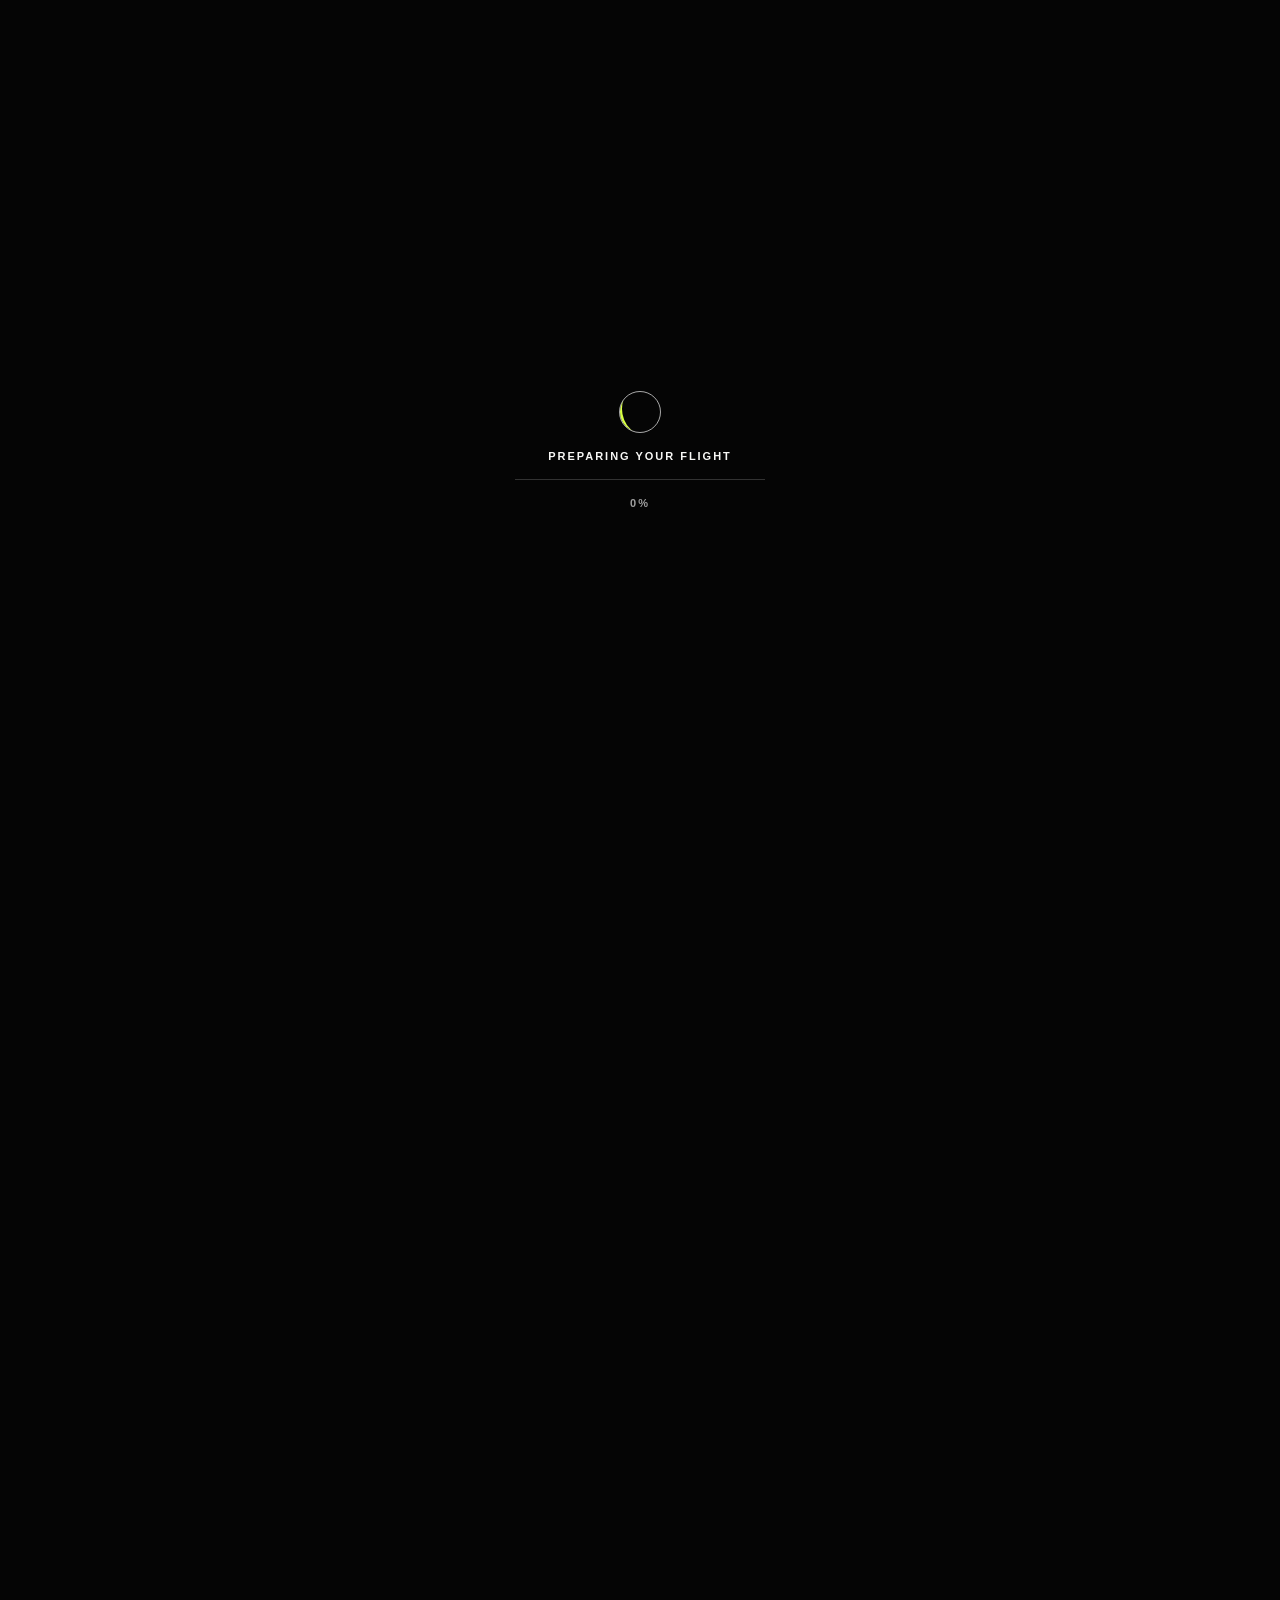
==== index.html @ 8f0cc9d4 "Add files via upload" ====
<!doctype html>
<html lang="ko">
  <head>
    <meta charset="UTF-8" />
    <meta name="viewport" content="width=device-width, initial-scale=1, viewport-fit=cover" />
    <meta name="theme-color" content="#050505" />
    <meta
      name="description"
      content="NICE MOON — 달에서 만나는 새로운 여행과 미식 경험."
    />
    <title>NICE MOON — Dream Came True</title>
    <link rel="preload" href="./assets/nice-moon-film.mp4" as="video" type="video/mp4" />
    <link rel="icon" type="image/svg+xml" href="./favicon.svg" />
    <link rel="stylesheet" href="./style.css" />
  </head>
  <body>
    <div class="loader" aria-live="polite">
      <div class="loader__mark" aria-hidden="true"></div>
      <p class="loader__label">PREPARING YOUR FLIGHT</p>
      <div class="loader__track"><span></span></div>
      <p class="loader__percent">0%</p>
    </div>

    <header class="site-header">
      <a class="brand" href="#top" aria-label="NICE MOON 처음으로">
        <img src="./assets/nice-moon-logo.png" alt="NICE MOON" />
      </a>
      <div class="chapter" aria-live="polite">
        <span class="chapter__number">01</span>
        <span class="chapter__line"></span>
        <span class="chapter__name">NEW RESORT</span>
      </div>
    </header>

    <main id="top">
      <section class="film" aria-label="NICE MOON 브랜드 필름">
        <div class="film__sticky">
          <video
            id="moonFilm"
            muted
            playsinline
            preload="auto"
            poster="./assets/poster.jpg"
            aria-label="우주선의 달 도착부터 월석 채집과 달 요리까지 이어지는 영상"
          >
            <source src="./assets/nice-moon-film.mp4" type="video/mp4" />
          </video>
          <div class="film__shade" aria-hidden="true"></div>

          <div class="scroll-cue" aria-hidden="true">
            <span>SCROLL TO EXPLORE</span>
            <i></i>
          </div>

          <div class="progress" aria-hidden="true">
            <span class="progress__bar"></span>
          </div>

          <p class="rotate-message">휴대폰을 세로로 돌려서 감상해 주세요.</p>
        </div>
      </section>
    </main>

    <noscript>
      <p class="noscript">이 페이지를 감상하려면 JavaScript를 활성화해 주세요.</p>
    </noscript>
    <script src="./script.js"></script>
  </body>
</html>
---- style.css ----
:root {
  color-scheme: dark;
  --ink: #f7f7f5;
  --muted: rgba(255, 255, 255, 0.62);
  --line: rgba(255, 255, 255, 0.28);
  --accent: #d7ff42;
}

* {
  box-sizing: border-box;
}

html {
  scroll-behavior: auto;
  background: #050505;
}

body {
  margin: 0;
  min-width: 320px;
  overflow-x: hidden;
  background: #050505;
  color: var(--ink);
  font-family: Arial, Helvetica, sans-serif;
  -webkit-font-smoothing: antialiased;
}

body.is-loading {
  overflow: hidden;
}

a {
  color: inherit;
}

.loader {
  position: fixed;
  inset: 0;
  z-index: 100;
  display: grid;
  place-content: center;
  justify-items: center;
  gap: 17px;
  background: #050505;
  transition: opacity 700ms cubic-bezier(0.16, 1, 0.3, 1), visibility 700ms;
}

.loader.is-hidden {
  visibility: hidden;
  opacity: 0;
}

.loader__mark {
  width: 42px;
  aspect-ratio: 1;
  border: 1px solid rgba(255, 255, 255, 0.65);
  border-radius: 50%;
  box-shadow: inset 10px -3px 0 -8px var(--accent);
  animation: orbit 1.4s linear infinite;
}

.loader__label,
.loader__percent {
  margin: 0;
  font-size: 11px;
  font-weight: 700;
  letter-spacing: 0.18em;
}

.loader__percent {
  color: var(--muted);
}

.loader__track {
  width: min(250px, 65vw);
  height: 1px;
  overflow: hidden;
  background: rgba(255, 255, 255, 0.18);
}

.loader__track span {
  display: block;
  width: 0;
  height: 100%;
  background: var(--accent);
  transition: width 160ms ease;
}

@keyframes orbit {
  to { transform: rotate(360deg); }
}

.site-header {
  position: fixed;
  z-index: 20;
  top: 0;
  left: 0;
  width: 100%;
  display: flex;
  align-items: center;
  justify-content: space-between;
  padding: max(22px, env(safe-area-inset-top)) clamp(22px, 4vw, 64px) 0;
  pointer-events: none;
  mix-blend-mode: difference;
}

.brand {
  display: block;
  width: clamp(146px, 15vw, 228px);
  pointer-events: auto;
}

.brand img {
  display: block;
  width: 100%;
  height: auto;
  filter: invert(1) grayscale(1) brightness(2);
}

.chapter {
  display: flex;
  align-items: center;
  gap: 11px;
  min-width: 190px;
  justify-content: flex-end;
  font-size: 10px;
  font-weight: 700;
  letter-spacing: 0.14em;
  text-transform: uppercase;
}

.chapter__number {
  font-variant-numeric: tabular-nums;
}

.chapter__line {
  width: 32px;
  height: 1px;
  background: currentColor;
  opacity: 0.55;
}

.chapter__name {
  min-width: 104px;
  transition: opacity 180ms ease;
}

.film {
  position: relative;
  height: 850vh;
}

.film__sticky {
  position: sticky;
  top: 0;
  width: 100%;
  height: 100svh;
  overflow: hidden;
  background: #050505;
}

#moonFilm {
  position: absolute;
  inset: 0;
  width: 100%;
  height: 100%;
  object-fit: cover;
  object-position: center center;
}

.film__shade {
  position: absolute;
  inset: 0;
  pointer-events: none;
  background:
    linear-gradient(180deg, rgba(0, 0, 0, 0.2), transparent 22%, transparent 80%, rgba(0, 0, 0, 0.16)),
    radial-gradient(circle at center, transparent 60%, rgba(0, 0, 0, 0.13));
}

.scroll-cue {
  position: absolute;
  z-index: 2;
  left: clamp(22px, 4vw, 64px);
  bottom: max(28px, env(safe-area-inset-bottom));
  display: flex;
  align-items: center;
  gap: 14px;
  font-size: 9px;
  font-weight: 700;
  letter-spacing: 0.17em;
  transition: opacity 400ms ease;
}

.scroll-cue i {
  position: relative;
  width: 44px;
  height: 1px;
  overflow: hidden;
  background: rgba(255, 255, 255, 0.35);
}

.scroll-cue i::after {
  content: "";
  position: absolute;
  inset: 0;
  background: #fff;
  animation: scroll-line 1.8s ease-in-out infinite;
}

@keyframes scroll-line {
  0% { transform: translateX(-100%); }
  55%, 100% { transform: translateX(100%); }
}

.progress {
  position: absolute;
  z-index: 2;
  right: clamp(22px, 4vw, 64px);
  bottom: max(30px, env(safe-area-inset-bottom));
  width: clamp(90px, 13vw, 180px);
  height: 1px;
  overflow: hidden;
  background: rgba(255, 255, 255, 0.3);
}

.progress__bar {
  display: block;
  width: 100%;
  height: 100%;
  background: var(--accent);
  transform: scaleX(0);
  transform-origin: left center;
}

.rotate-message,
.noscript {
  display: none;
}

.noscript {
  position: fixed;
  inset: auto 20px 20px;
  z-index: 200;
  margin: 0;
  padding: 14px 18px;
  color: #111;
  background: #fff;
}

@media (max-width: 760px) {
  .site-header {
    padding-left: 18px;
    padding-right: 18px;
  }

  .brand {
    width: 132px;
  }

  .chapter {
    min-width: 0;
  }

  .chapter__line,
  .chapter__name {
    display: none;
  }

  .film {
    height: 650vh;
  }

  #moonFilm {
    object-position: center;
  }

  .scroll-cue {
    left: 18px;
    bottom: max(22px, env(safe-area-inset-bottom));
  }

  .progress {
    right: 18px;
    bottom: max(24px, env(safe-area-inset-bottom));
    width: 76px;
  }
}

@media (max-width: 900px) and (orientation: portrait) {
  #moonFilm {
    width: 177.7778vh;
    max-width: none;
    left: 50%;
    transform: translateX(-50%);
  }
}

@media (max-height: 480px) and (orientation: landscape) and (pointer: coarse) {
  .rotate-message {
    position: absolute;
    z-index: 5;
    inset: auto 20px 20px;
    display: block;
    margin: 0;
    padding: 12px 14px;
    font-size: 12px;
    text-align: center;
    color: #111;
    background: rgba(255, 255, 255, 0.9);
  }
}

@media (prefers-reduced-motion: reduce) {
  .loader__mark,
  .scroll-cue i::after {
    animation: none;
  }
}
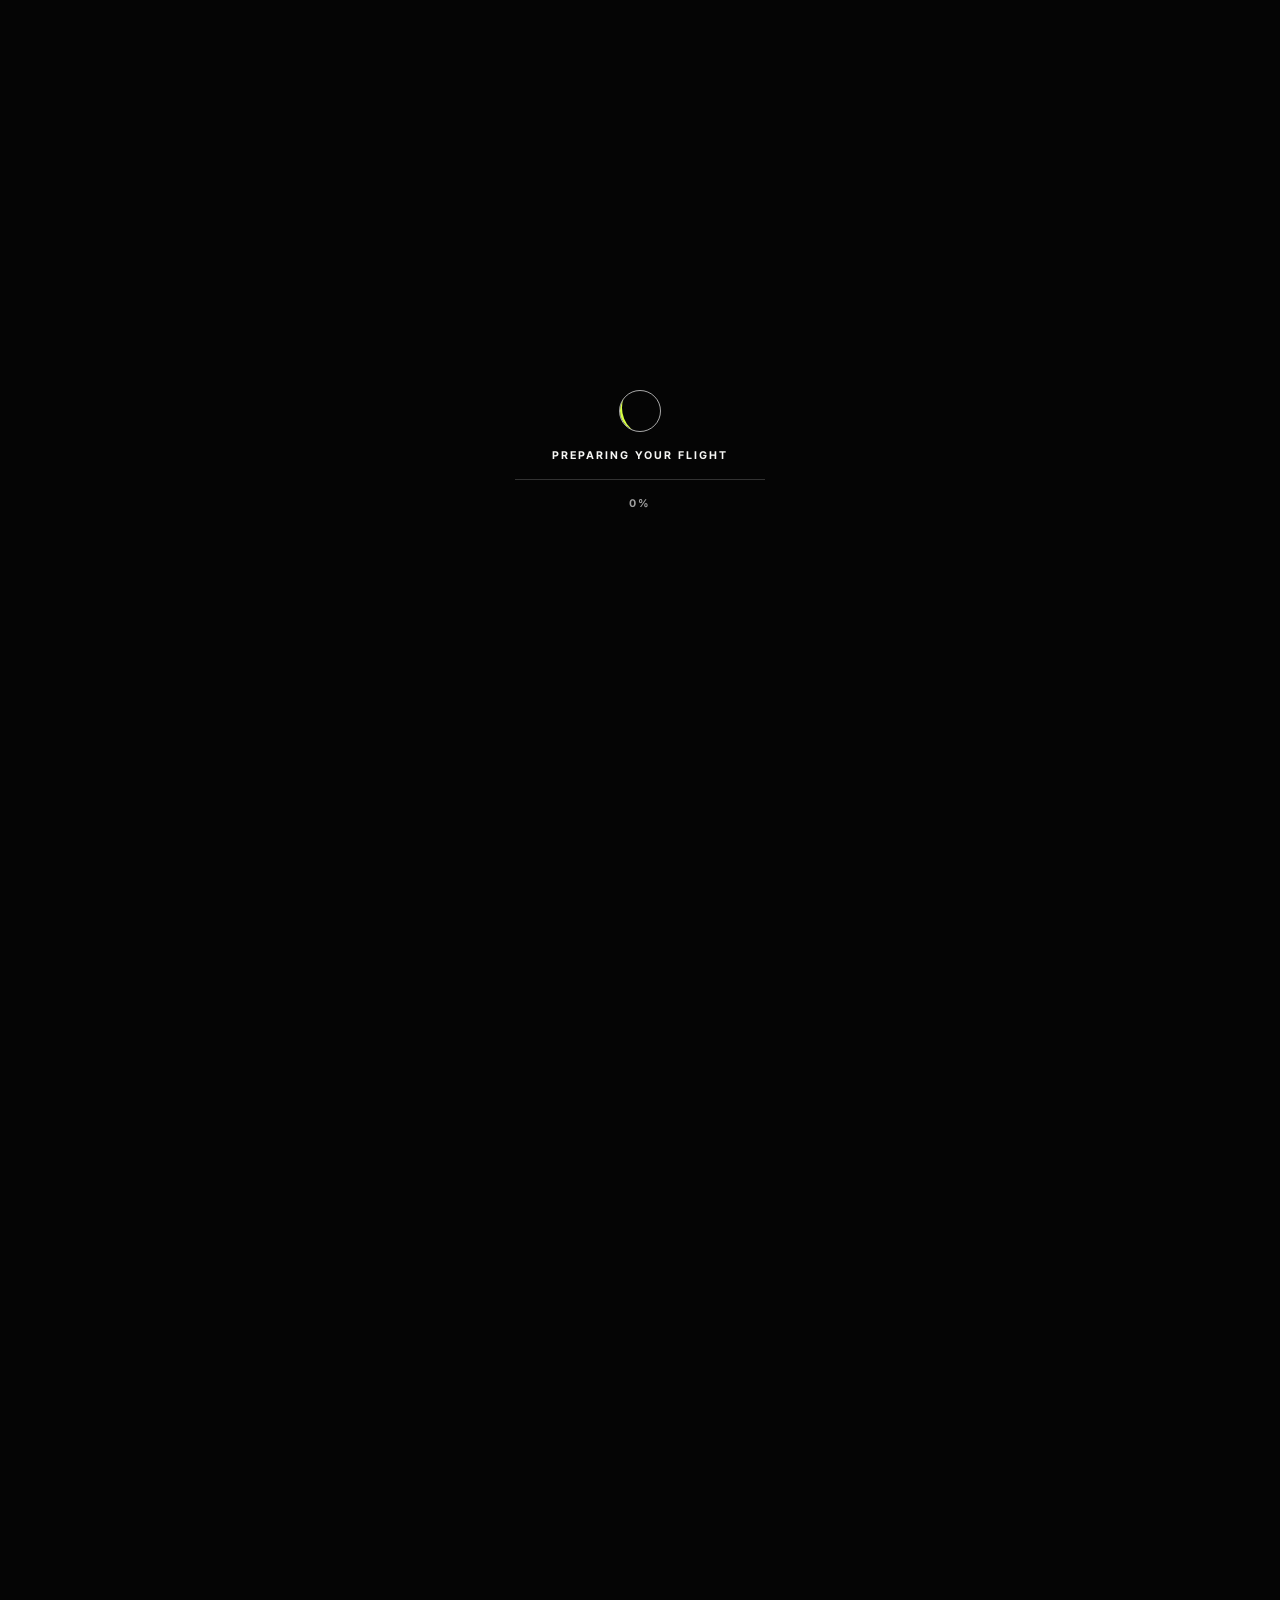
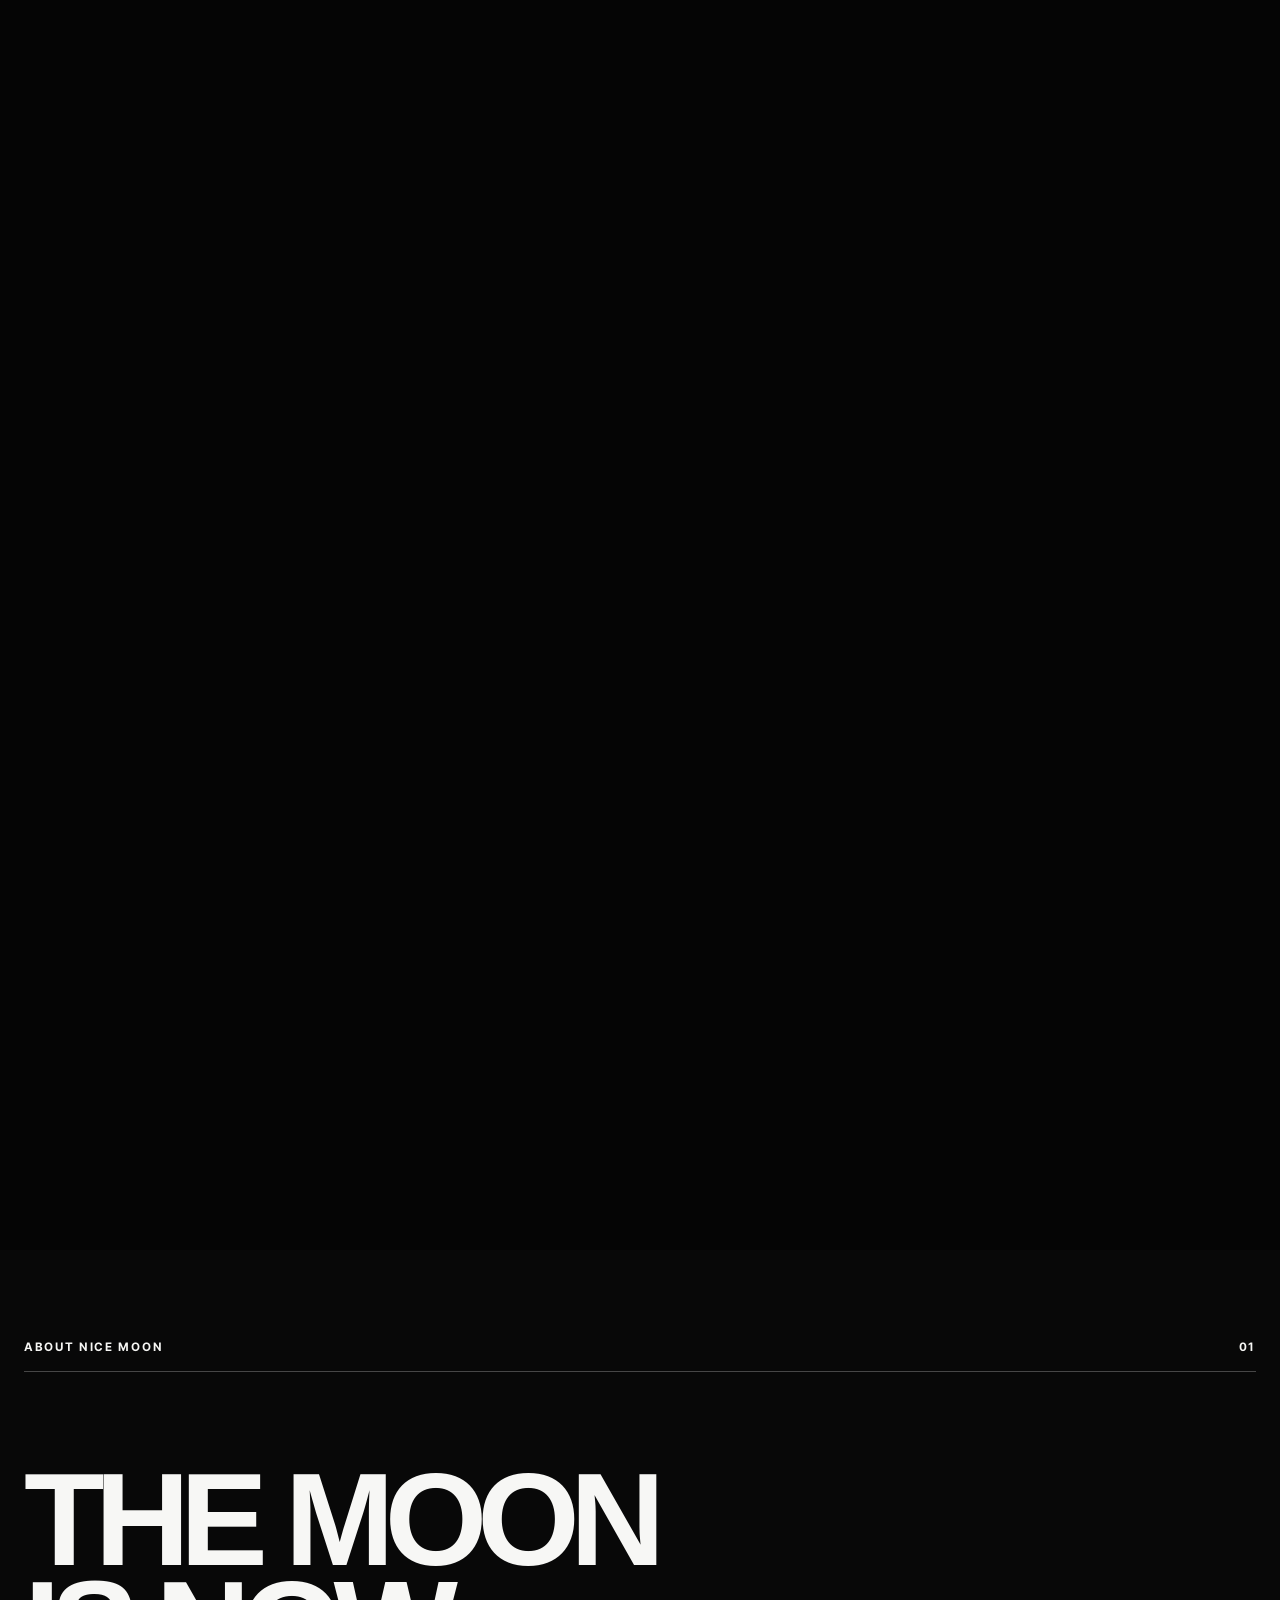
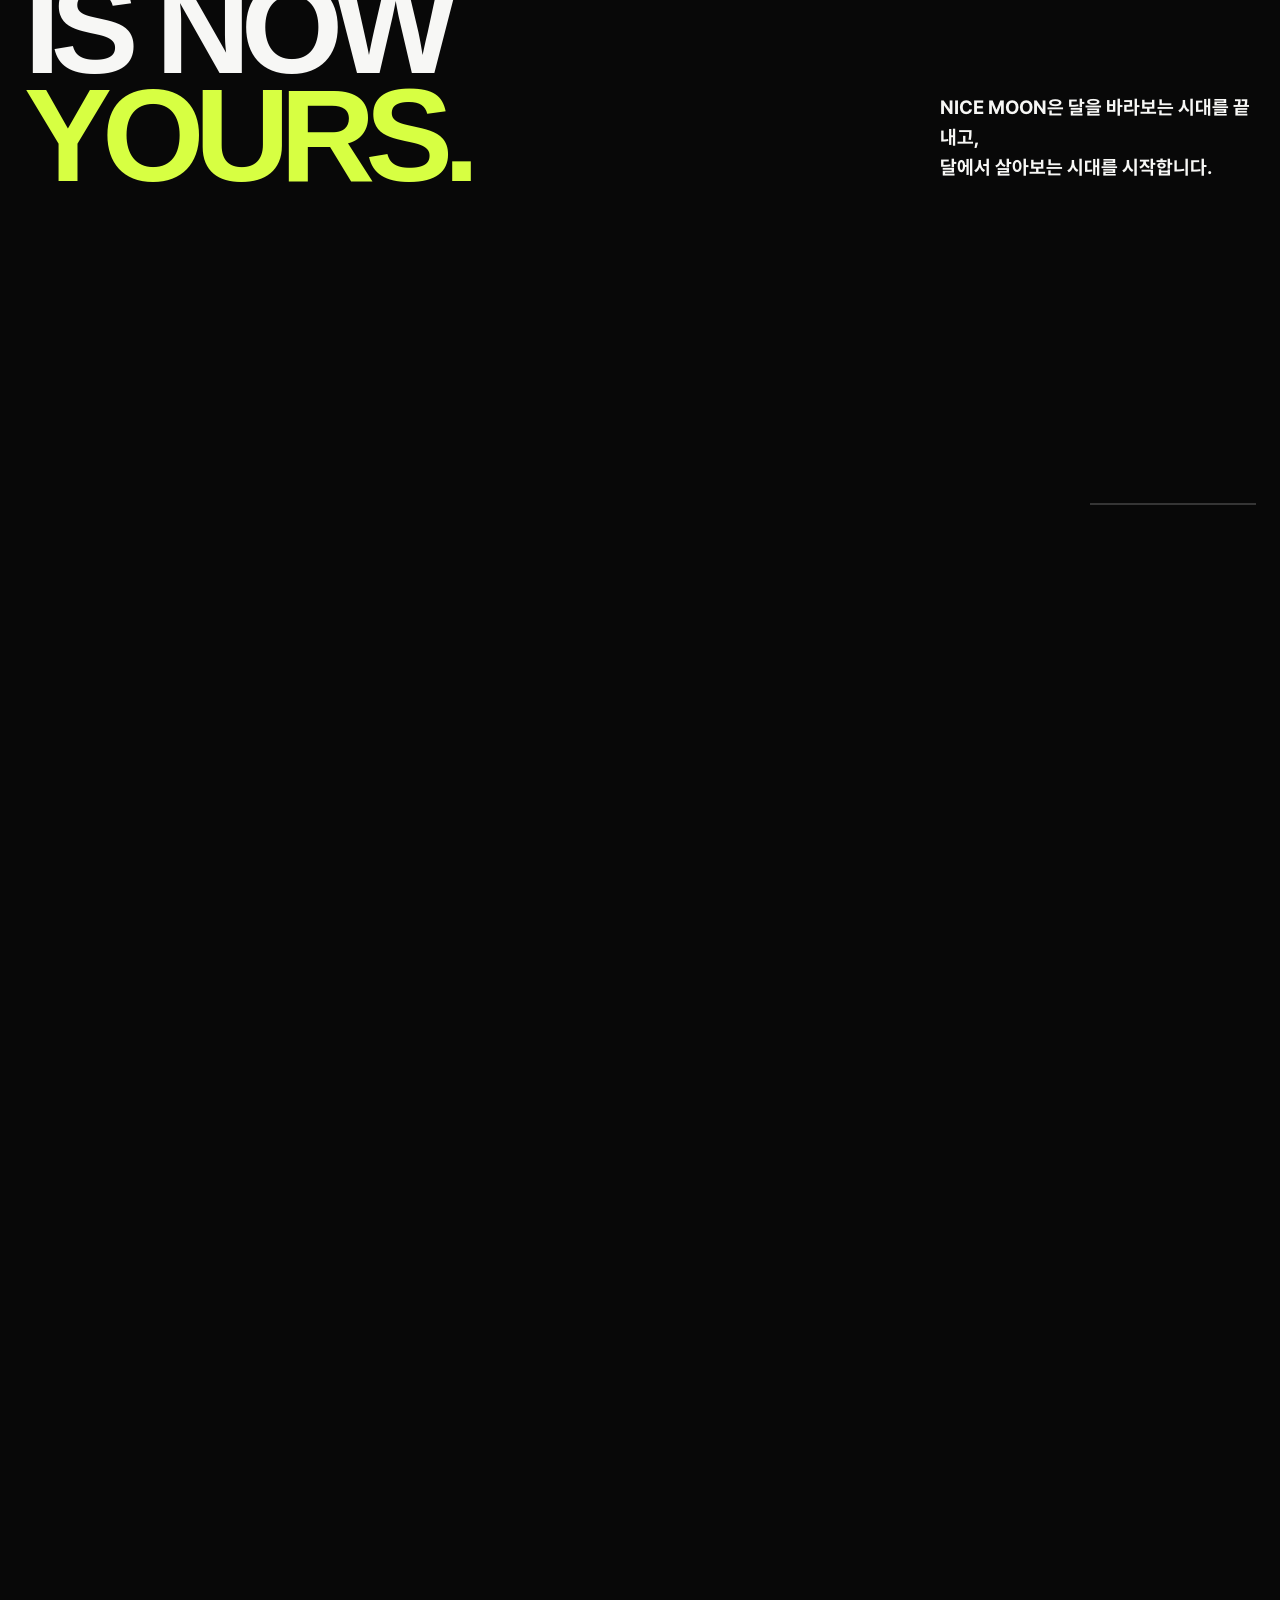
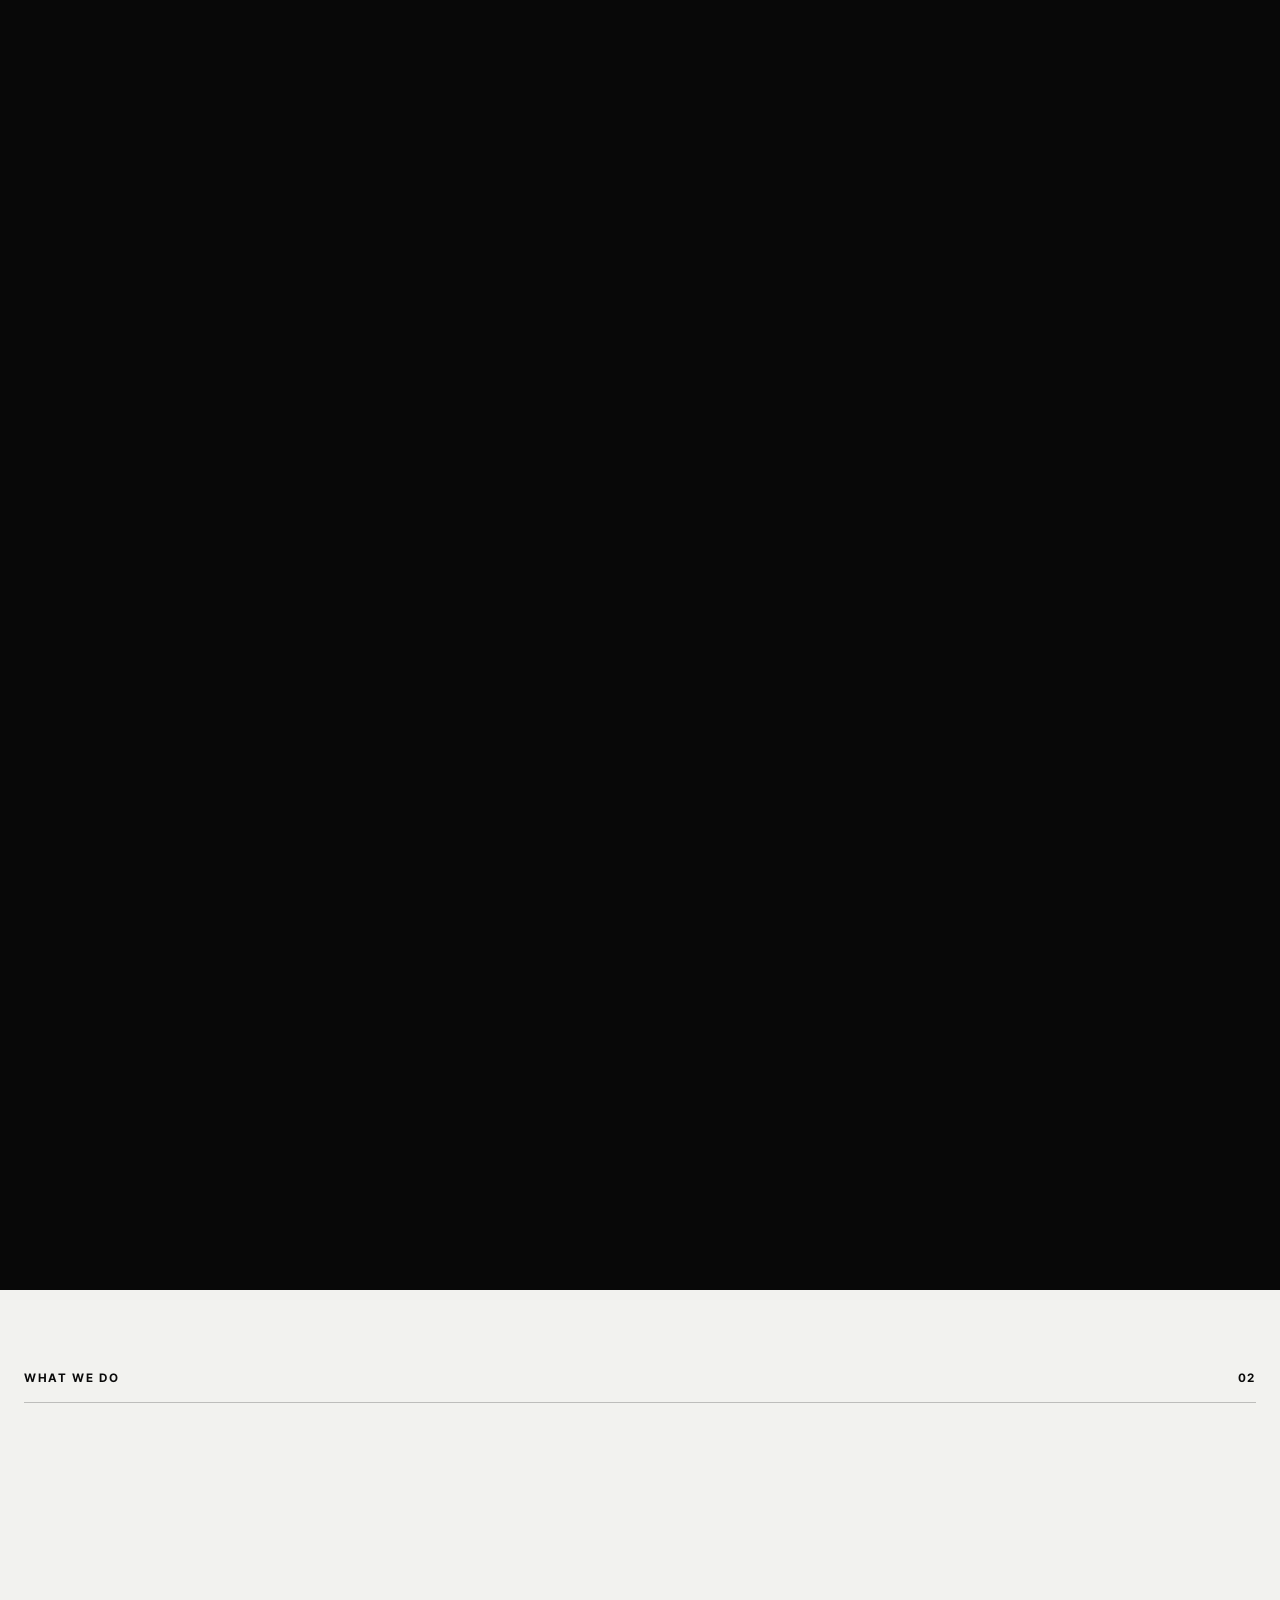
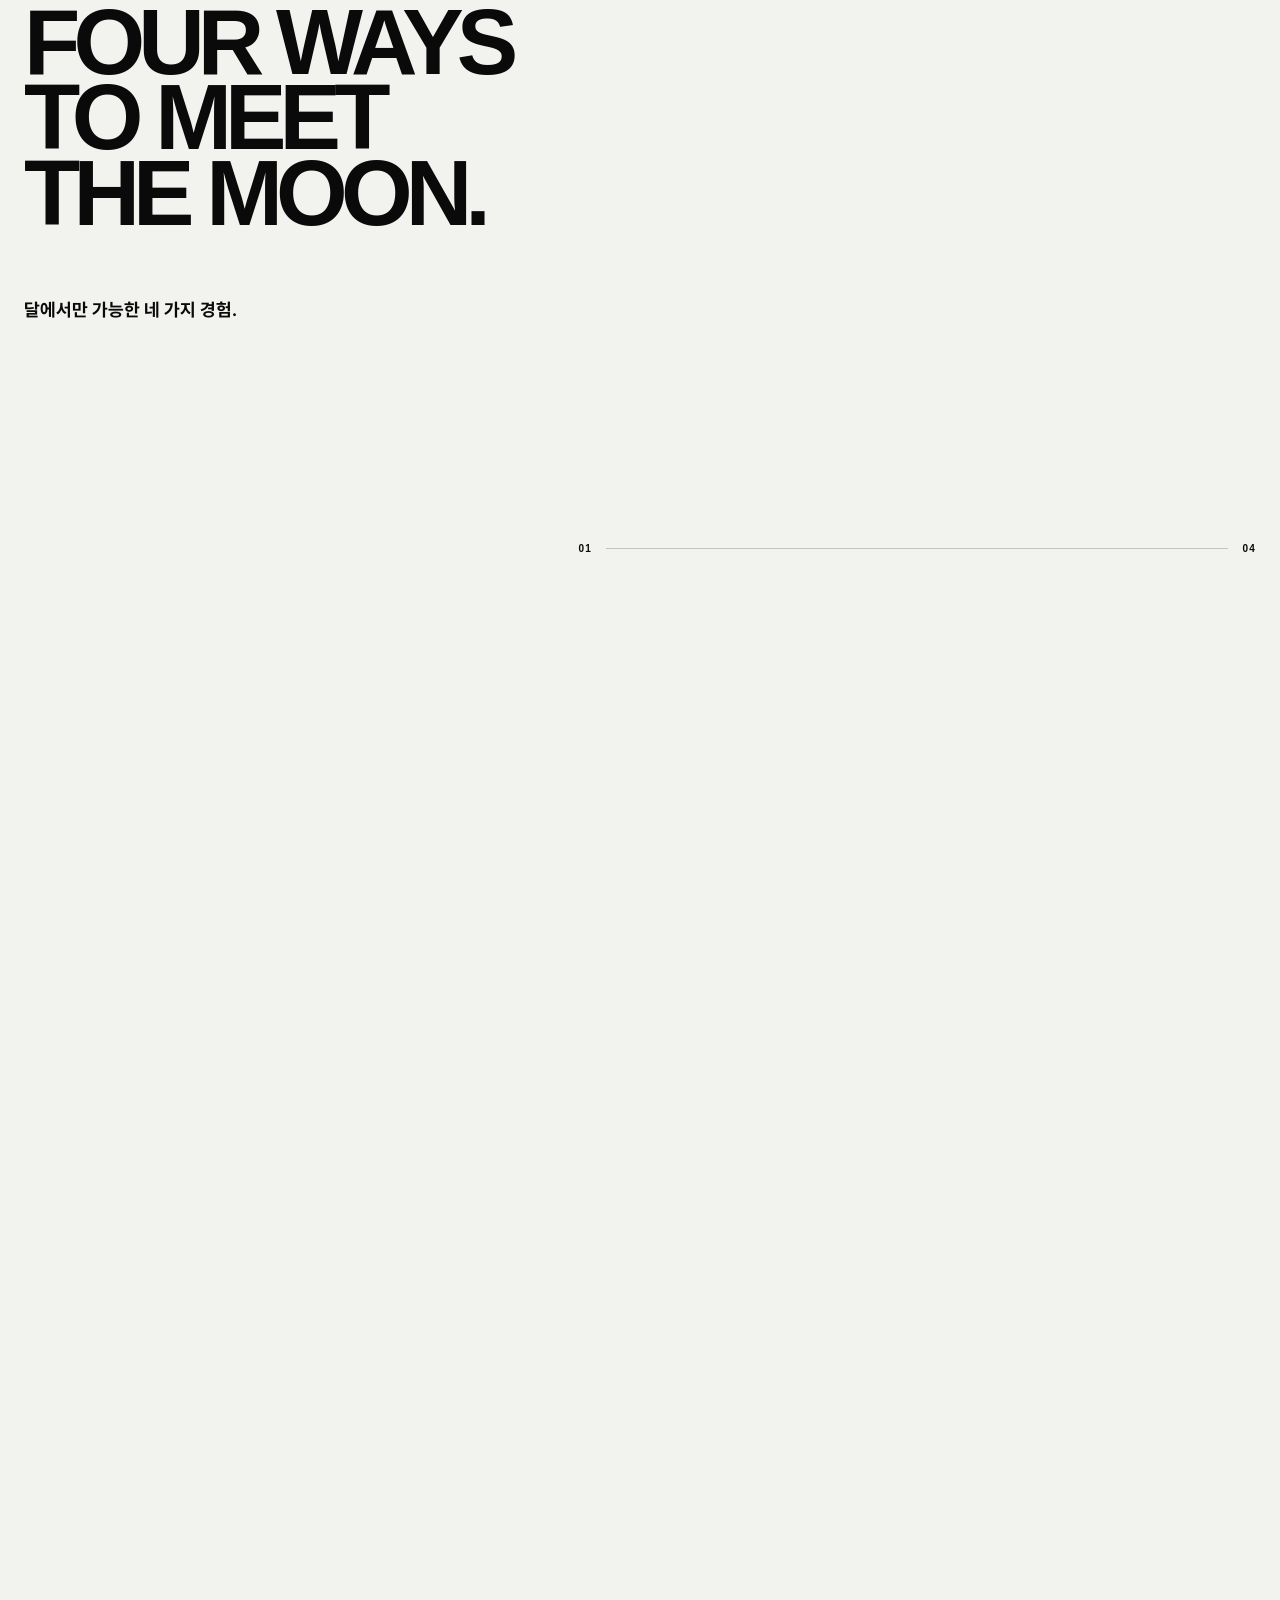
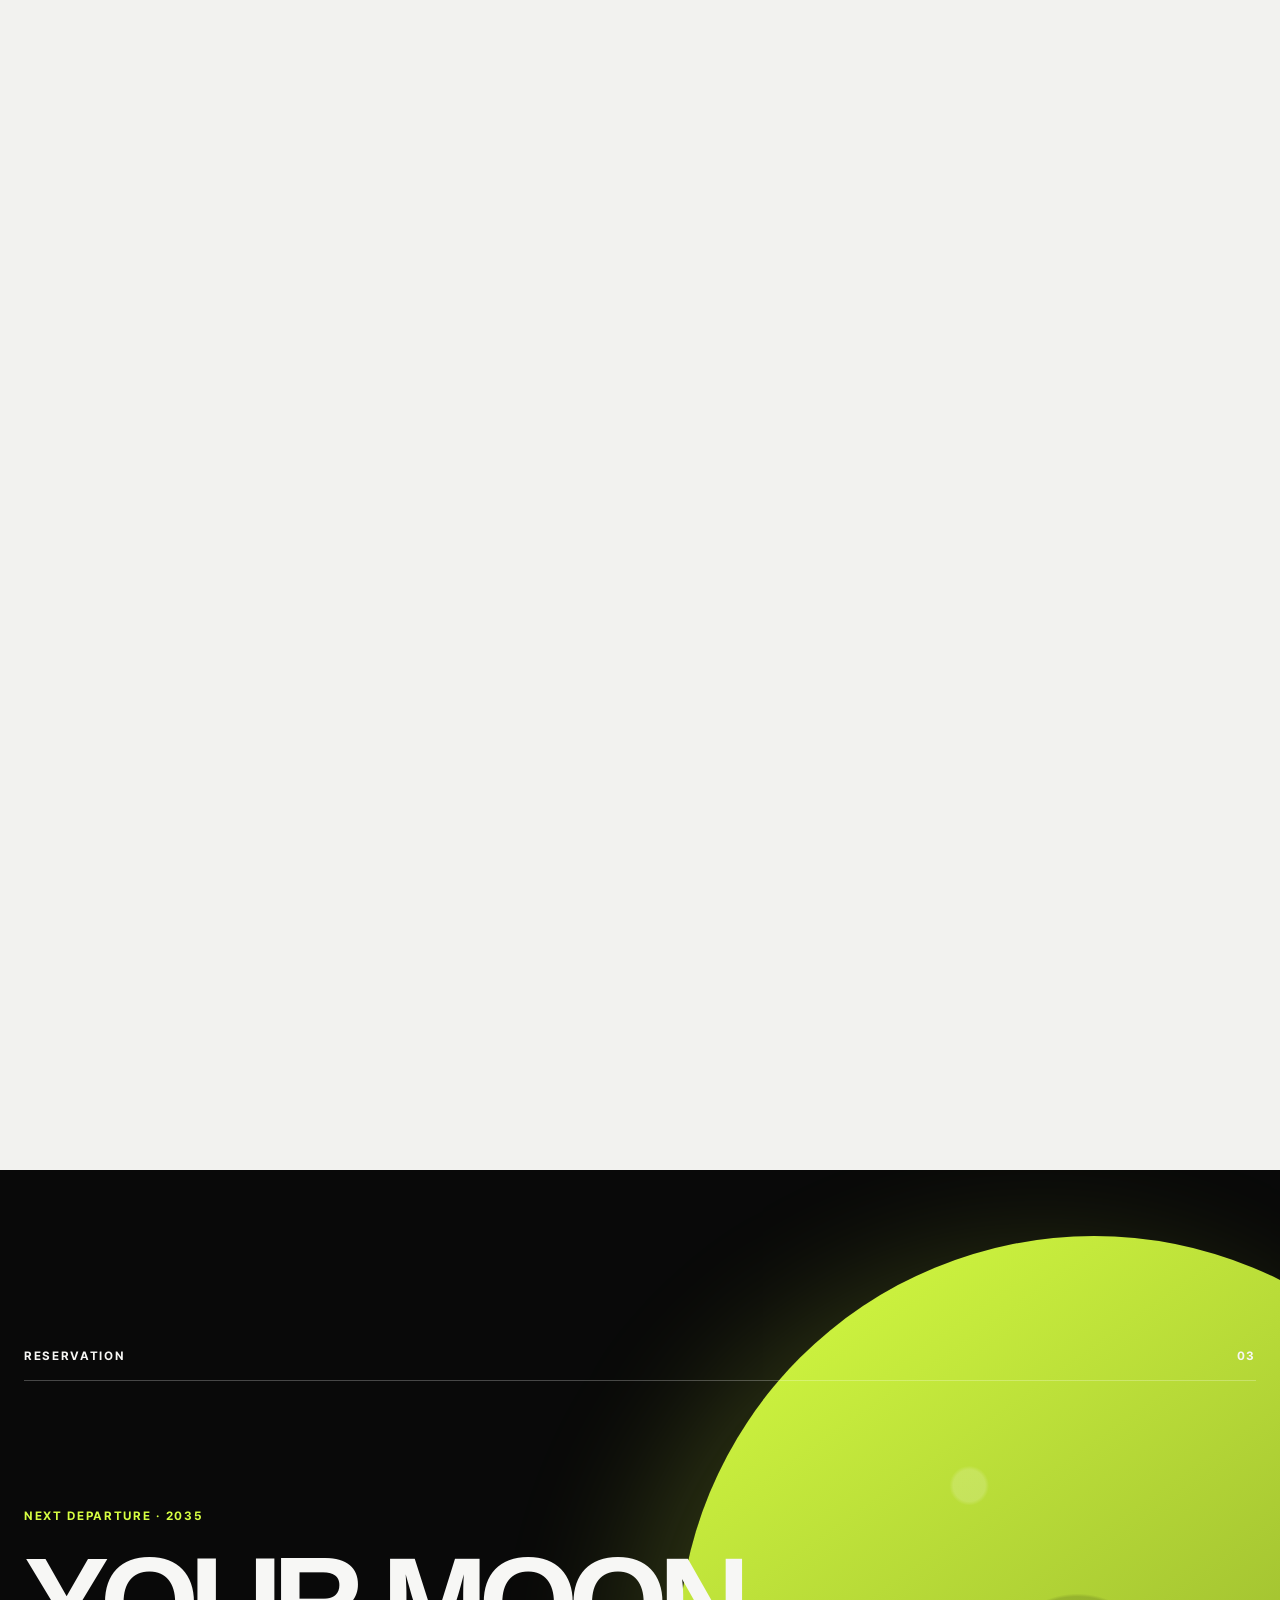
==== commit 364aa29e: "Add files via upload" ====
--- a/index.html
+++ b/index.html
@@ -25,10 +25,17 @@
       <a class="brand" href="#top" aria-label="NICE MOON 처음으로">
         <img src="./assets/nice-moon-logo.png" alt="NICE MOON" />
       </a>
-      <div class="chapter" aria-live="polite">
-        <span class="chapter__number">01</span>
-        <span class="chapter__line"></span>
-        <span class="chapter__name">NEW RESORT</span>
+      <div class="header-side">
+        <nav class="site-nav" aria-label="주요 메뉴">
+          <a href="#about">ABOUT</a>
+          <a href="#experiences">EXPERIENCES</a>
+          <a class="site-nav__reserve" href="#reservation">RESERVE</a>
+        </nav>
+        <div class="chapter" aria-live="polite">
+          <span class="chapter__number">01</span>
+          <span class="chapter__line"></span>
+          <span class="chapter__name">NEW RESORT</span>
+        </div>
       </div>
     </header>
 
@@ -59,7 +66,134 @@
           <p class="rotate-message">휴대폰을 세로로 돌려서 감상해 주세요.</p>
         </div>
       </section>
+
+      <section class="about content-section" id="about">
+        <div class="about__sticky">
+          <div class="section-wrap">
+          <p class="eyebrow about__eyebrow">ABOUT NICE MOON <span>01</span></p>
+          <div class="about__headline">
+            <h1>THE MOON<br />IS NOW<br /><em>YOURS.</em></h1>
+            <p>
+              NICE MOON은 달을 바라보는 시대를 끝내고,<br />
+              달에서 살아보는 시대를 시작합니다.
+            </p>
+          </div>
+
+          <div class="about__story">
+            <p class="about__lead">
+              지구와 달을 잇는 1,000대의 우주선.<br />
+              거대한 우주가 이제 가장 가까운 휴양지가 됩니다.
+            </p>
+            <p class="about__copy">
+              달의 앞면부터 지구에서 볼 수 없었던 뒷면까지. NICE MOON은 이동, 숙박,
+              미식과 탐험을 하나의 여정으로 설계합니다. 낯선 세계를 누구나 편안하게
+              경험할 수 있도록 5,000여 명의 전문가가 달에서 함께합니다.
+            </p>
+          </div>
+
+          <dl class="stats">
+            <div><dt>1,000</dt><dd>SPACECRAFT FLEET</dd></div>
+            <div><dt>24/7</dt><dd>EARTH–MOON TRANSIT</dd></div>
+            <div><dt>5,000+</dt><dd>LUNAR CREW</dd></div>
+          </dl>
+          <div class="story-progress" aria-hidden="true"><span></span></div>
+          </div>
+        </div>
+      </section>
+
+      <section class="experiences content-section" id="experiences">
+        <div class="experiences__sticky">
+          <div class="section-wrap experiences__layout">
+          <p class="eyebrow eyebrow--dark experiences__eyebrow">WHAT WE DO <span>02</span></p>
+          <div class="experiences__intro">
+            <h2>FOUR WAYS<br />TO MEET<br />THE MOON.</h2>
+            <p>달에서만 가능한 네 가지 경험.</p>
+          </div>
+
+          <div class="experience-grid">
+            <article class="experience-card">
+              <span class="experience-card__number">01</span>
+              <div class="experience-card__orbit" aria-hidden="true">●</div>
+              <div>
+                <p class="experience-card__label">LUNAR LOCAL FOOD</p>
+                <h3>달의 돌로 만든<br />현지 미식</h3>
+                <p class="experience-card__desc">월석 수프와 달 흙 비빔밥. 달의 재료와 조리법으로 완성한 로컬 다이닝.</p>
+              </div>
+            </article>
+
+            <article class="experience-card experience-card--lime">
+              <span class="experience-card__number">02</span>
+              <div class="experience-card__orbit experience-card__orbit--slope" aria-hidden="true">↘</div>
+              <div>
+                <p class="experience-card__label">CRATER SAND RIDING</p>
+                <h3>크레이터를 가르는<br />모래썰매</h3>
+                <p class="experience-card__desc">낮은 중력과 거대한 경사면에서 경험하는, 지구에는 없는 속도감.</p>
+              </div>
+            </article>
+
+            <article class="experience-card experience-card--silver">
+              <span class="experience-card__number">03</span>
+              <div class="experience-card__orbit experience-card__orbit--signal" aria-hidden="true">⌁</div>
+              <div>
+                <p class="experience-card__label">ALIEN ENCOUNTER</p>
+                <h3>외계 생명체와의<br />첫 번째 인사</h3>
+                <p class="experience-card__desc">안전하게 설계된 교류 프로그램으로 미지의 존재와 만나는 특별한 하루.</p>
+              </div>
+            </article>
+
+            <article class="experience-card experience-card--white">
+              <span class="experience-card__number">04</span>
+              <div class="experience-card__orbit experience-card__orbit--dark" aria-hidden="true">◐</div>
+              <div>
+                <p class="experience-card__label">THE FAR SIDE</p>
+                <h3>달의 뒷면으로<br />떠나는 탐험</h3>
+                <p class="experience-card__desc">지구에서는 영원히 보이지 않는 풍경. 오직 NICE MOON에서 출발합니다.</p>
+              </div>
+            </article>
+          </div>
+          <div class="experience-progress" aria-hidden="true">
+            <span class="experience-progress__current">01</span>
+            <i><b></b></i>
+            <span>04</span>
+          </div>
+          </div>
+        </div>
+      </section>
+
+      <section class="reservation content-section" id="reservation">
+        <div class="reservation__moon" aria-hidden="true"></div>
+        <div class="section-wrap reservation__inner">
+          <p class="eyebrow">RESERVATION <span>03</span></p>
+          <div class="reservation__copy">
+            <p class="reservation__meta">NEXT DEPARTURE · 2035</p>
+            <h2>YOUR MOON.<br />YOUR MOMENT.</h2>
+            <p>상상했던 달의 하루를 직접 선택하세요.</p>
+            <a
+              class="reserve-button"
+              href="mailto:booking@nicemoon.space?subject=NICE%20MOON%20Reservation"
+            >
+              <span>RESERVE YOUR FLIGHT</span><b aria-hidden="true">↗</b>
+            </a>
+          </div>
+        </div>
+      </section>
     </main>
+
+    <footer class="footer">
+      <div class="footer__top">
+        <img src="./assets/nice-moon-logo.png" alt="NICE MOON" />
+        <p>DREAM CAME TRUE</p>
+      </div>
+      <div class="footer__bottom">
+        <p>© 2035 NICE MOON INC.</p>
+        <div>
+          <a href="#about">ABOUT</a>
+          <a href="#experiences">EXPERIENCES</a>
+          <a href="#reservation">RESERVATION</a>
+        </div>
+        <a href="#top">BACK TO EARTH ↑</a>
+      </div>
+    </footer>
 
     <noscript>
       <p class="noscript">이 페이지를 감상하려면 JavaScript를 활성화해 주세요.</p>
--- a/style.css
+++ b/style.css
@@ -1,3 +1,17 @@
+@font-face {
+  font-family: "Pretendard";
+  src: url("./assets/Pretendard-Regular.otf") format("opentype");
+  font-weight: 400;
+  font-display: swap;
+}
+
+@font-face {
+  font-family: "Pretendard";
+  src: url("./assets/Pretendard-Bold.otf") format("opentype");
+  font-weight: 700 900;
+  font-display: swap;
+}
+
 :root {
   color-scheme: dark;
   --ink: #f7f7f5;
@@ -21,7 +35,7 @@
   overflow-x: hidden;
   background: #050505;
   color: var(--ink);
-  font-family: Arial, Helvetica, sans-serif;
+  font-family: "Pretendard", Arial, Helvetica, sans-serif;
   -webkit-font-smoothing: antialiased;
 }
 
@@ -104,6 +118,32 @@
   mix-blend-mode: difference;
 }
 
+.header-side {
+  display: flex;
+  align-items: center;
+  gap: clamp(28px, 4vw, 72px);
+}
+
+.site-nav {
+  display: flex;
+  align-items: center;
+  gap: clamp(18px, 2.5vw, 40px);
+  pointer-events: auto;
+  font-size: 11px;
+  font-weight: 700;
+  letter-spacing: 0.08em;
+}
+
+.site-nav a {
+  text-decoration: none;
+}
+
+.site-nav__reserve {
+  padding: 10px 15px;
+  border: 1px solid currentColor;
+  border-radius: 999px;
+}
+
 .brand {
   display: block;
   width: clamp(146px, 15vw, 228px);
@@ -237,6 +277,545 @@
   display: none;
 }
 
+.content-section {
+  position: relative;
+  overflow: hidden;
+}
+
+.section-wrap {
+  width: min(100% - 48px, 1440px);
+  margin: 0 auto;
+}
+
+.eyebrow {
+  display: flex;
+  align-items: center;
+  justify-content: space-between;
+  margin: 0;
+  padding-bottom: 17px;
+  border-bottom: 1px solid rgba(255, 255, 255, 0.25);
+  font-size: 12px;
+  font-weight: 700;
+  letter-spacing: 0.14em;
+}
+
+.eyebrow--dark {
+  border-color: rgba(0, 0, 0, 0.22);
+}
+
+.about {
+  padding: clamp(96px, 14vw, 210px) 0 clamp(110px, 15vw, 220px);
+  background: #080808;
+}
+
+.about__headline {
+  display: grid;
+  grid-template-columns: minmax(0, 1fr) minmax(280px, 0.36fr);
+  gap: 40px;
+  align-items: end;
+  padding: clamp(72px, 9vw, 130px) 0 clamp(100px, 13vw, 190px);
+}
+
+.about__headline h1,
+.experiences__intro h2,
+.reservation__copy h2 {
+  margin: 0;
+  font-family: Arial, Helvetica, sans-serif;
+  font-size: clamp(4.7rem, 11.3vw, 11.5rem);
+  font-weight: 700;
+  line-height: 0.82;
+  letter-spacing: -0.075em;
+}
+
+.about__headline h1 em {
+  color: var(--accent);
+  font-style: normal;
+}
+
+.about__headline > p {
+  margin: 0 0 8px;
+  font-size: clamp(1.1rem, 1.5vw, 1.45rem);
+  font-weight: 700;
+  line-height: 1.55;
+}
+
+.about__story {
+  display: grid;
+  grid-template-columns: 1fr 0.8fr;
+  gap: clamp(50px, 10vw, 180px);
+  padding-top: 40px;
+  border-top: 1px solid rgba(255, 255, 255, 0.25);
+}
+
+.about__lead {
+  margin: 0;
+  font-size: clamp(1.65rem, 3.2vw, 3.5rem);
+  font-weight: 700;
+  line-height: 1.25;
+  letter-spacing: -0.035em;
+}
+
+.about__copy {
+  max-width: 620px;
+  margin: 0;
+  color: var(--muted);
+  font-size: clamp(1rem, 1.25vw, 1.18rem);
+  line-height: 1.9;
+  word-break: keep-all;
+}
+
+.stats {
+  display: grid;
+  grid-template-columns: repeat(3, 1fr);
+  margin: clamp(90px, 12vw, 170px) 0 0;
+  border-top: 1px solid rgba(255, 255, 255, 0.25);
+}
+
+.stats > div {
+  padding: 34px 0 0;
+}
+
+.stats > div + div {
+  padding-left: clamp(22px, 4vw, 64px);
+  border-left: 1px solid rgba(255, 255, 255, 0.25);
+}
+
+.stats dt {
+  font-family: Arial, Helvetica, sans-serif;
+  font-size: clamp(3rem, 7vw, 7rem);
+  font-weight: 700;
+  letter-spacing: -0.065em;
+}
+
+.stats dd {
+  margin: 10px 0 0;
+  color: var(--muted);
+  font-size: 11px;
+  font-weight: 700;
+  letter-spacing: 0.12em;
+}
+
+.experiences {
+  padding: clamp(100px, 13vw, 190px) 0;
+  color: #0a0a0a;
+  background: #f2f2ef;
+}
+
+.experiences__intro {
+  display: grid;
+  grid-template-columns: 1fr auto;
+  align-items: end;
+  gap: 40px;
+  padding: clamp(70px, 8vw, 120px) 0;
+}
+
+.experiences__intro h2 {
+  font-size: clamp(4.3rem, 10.5vw, 10.5rem);
+}
+
+.experiences__intro > p {
+  margin: 0 0 6px;
+  font-size: 18px;
+  font-weight: 700;
+}
+
+.experience-grid {
+  display: grid;
+  grid-template-columns: 1fr 1fr;
+  gap: 2px;
+  background: #111;
+  border: 2px solid #111;
+}
+
+.experience-card {
+  min-height: min(47vw, 650px);
+  display: flex;
+  flex-direction: column;
+  justify-content: space-between;
+  padding: clamp(26px, 4vw, 58px);
+  color: #f5f5f2;
+  background: #0b0b0b;
+  transition: transform 500ms cubic-bezier(0.16, 1, 0.3, 1);
+}
+
+.experience-card:hover {
+  transform: scale(0.985);
+}
+
+.experience-card--lime {
+  color: #090909;
+  background: var(--accent);
+}
+
+.experience-card--silver {
+  color: #090909;
+  background: #b9b9b6;
+}
+
+.experience-card--white {
+  color: #090909;
+  background: #fff;
+}
+
+.experience-card__number,
+.experience-card__label {
+  font-size: 11px;
+  font-weight: 700;
+  letter-spacing: 0.14em;
+}
+
+.experience-card__orbit {
+  align-self: flex-end;
+  font-size: clamp(5rem, 12vw, 12rem);
+  line-height: 1;
+  transform: translateY(-10%);
+}
+
+.experience-card__orbit--slope,
+.experience-card__orbit--signal {
+  font-size: clamp(7rem, 15vw, 15rem);
+}
+
+.experience-card__orbit--dark {
+  transform: rotate(-25deg);
+}
+
+.experience-card__label {
+  margin: 0 0 18px;
+  opacity: 0.65;
+}
+
+.experience-card h3 {
+  margin: 0;
+  font-size: clamp(2rem, 4vw, 4.4rem);
+  line-height: 1.08;
+  letter-spacing: -0.045em;
+}
+
+.experience-card__desc {
+  max-width: 450px;
+  margin: 28px 0 0;
+  font-size: clamp(1rem, 1.25vw, 1.15rem);
+  line-height: 1.7;
+  opacity: 0.68;
+  word-break: keep-all;
+}
+
+.reservation {
+  min-height: 100svh;
+  display: grid;
+  align-items: center;
+  padding: clamp(110px, 14vw, 200px) 0;
+  background: #090909;
+}
+
+.reservation__moon {
+  position: absolute;
+  top: 50%;
+  right: max(-18vw, -300px);
+  width: min(65vw, 950px);
+  aspect-ratio: 1;
+  border-radius: 50%;
+  background:
+    radial-gradient(circle at 35% 30%, rgba(255, 255, 255, 0.18) 0 2%, transparent 2.5%),
+    radial-gradient(circle at 66% 68%, rgba(0, 0, 0, 0.2) 0 8%, transparent 8.5%),
+    radial-gradient(circle at 48% 53%, rgba(0, 0, 0, 0.14) 0 13%, transparent 13.5%),
+    linear-gradient(145deg, #d7ff42, #7e9825);
+  box-shadow: -55px 20px 130px rgba(215, 255, 66, 0.18);
+  transform: translateY(-50%);
+}
+
+.reservation__inner {
+  position: relative;
+  z-index: 1;
+}
+
+.reservation__copy {
+  max-width: 1060px;
+  padding-top: clamp(70px, 10vw, 140px);
+}
+
+.reservation__meta {
+  margin: 0 0 28px;
+  color: var(--accent);
+  font-size: 12px;
+  font-weight: 700;
+  letter-spacing: 0.14em;
+}
+
+.reservation__copy h2 {
+  font-size: clamp(4.5rem, 10vw, 10.5rem);
+}
+
+.reservation__copy > p:not(.reservation__meta) {
+  margin: 34px 0 0;
+  font-size: clamp(1.15rem, 1.7vw, 1.5rem);
+  font-weight: 700;
+}
+
+.reserve-button {
+  width: min(100%, 520px);
+  display: flex;
+  align-items: center;
+  justify-content: space-between;
+  margin-top: 52px;
+  padding: 23px 26px;
+  border-radius: 999px;
+  color: #0a0a0a;
+  background: var(--accent);
+  font-family: Arial, Helvetica, sans-serif;
+  font-size: clamp(0.9rem, 1.4vw, 1.2rem);
+  font-weight: 700;
+  text-decoration: none;
+  transition: transform 220ms ease, background 220ms ease;
+}
+
+.reserve-button:hover {
+  transform: translateY(-4px);
+  background: #fff;
+}
+
+.reserve-button b {
+  font-size: 1.5em;
+}
+
+.footer {
+  padding: clamp(70px, 9vw, 130px) max(24px, calc((100vw - 1440px) / 2));
+  color: #090909;
+  background: #f2f2ef;
+}
+
+.footer__top {
+  display: flex;
+  align-items: flex-end;
+  justify-content: space-between;
+  gap: 30px;
+  padding-bottom: clamp(80px, 13vw, 180px);
+}
+
+.footer__top img {
+  width: min(62vw, 750px);
+  height: auto;
+}
+
+.footer__top p {
+  margin: 0;
+  font-size: 12px;
+  font-weight: 700;
+  letter-spacing: 0.15em;
+}
+
+.footer__bottom {
+  display: grid;
+  grid-template-columns: 1fr auto 1fr;
+  align-items: center;
+  gap: 30px;
+  padding-top: 24px;
+  border-top: 1px solid rgba(0, 0, 0, 0.25);
+  font-size: 11px;
+  font-weight: 700;
+  letter-spacing: 0.08em;
+}
+
+.footer__bottom p {
+  margin: 0;
+}
+
+.footer__bottom div {
+  display: flex;
+  gap: 24px;
+}
+
+.footer__bottom a {
+  color: inherit;
+  text-decoration: none;
+}
+
+.footer__bottom > a:last-child {
+  justify-self: end;
+}
+
+.reveal {
+  opacity: 0;
+  transform: translateY(42px);
+  transition: opacity 850ms cubic-bezier(0.16, 1, 0.3, 1), transform 850ms cubic-bezier(0.16, 1, 0.3, 1);
+}
+
+.reveal.is-visible {
+  opacity: 1;
+  transform: translateY(0);
+}
+
+/* Scroll-driven company story */
+.about {
+  height: 360vh;
+  padding: 0;
+}
+
+.about__sticky {
+  position: sticky;
+  top: 0;
+  height: 100svh;
+  overflow: hidden;
+  padding: clamp(76px, 10vh, 112px) 0 clamp(30px, 5vh, 58px);
+}
+
+.about__sticky .section-wrap {
+  position: relative;
+  height: 100%;
+}
+
+.about__headline,
+.about__story,
+.stats {
+  position: absolute;
+  left: 0;
+  right: 0;
+  margin: 0;
+  will-change: transform, opacity;
+}
+
+.about__headline {
+  top: clamp(90px, 14vh, 150px);
+  padding: 0;
+}
+
+.about__headline h1 {
+  font-size: clamp(4.5rem, 10.3vw, 10.2rem);
+}
+
+.about__story {
+  top: 50%;
+  padding-top: 34px;
+  opacity: 0;
+}
+
+.stats {
+  bottom: clamp(22px, 6vh, 68px);
+  opacity: 0;
+}
+
+.story-progress {
+  position: absolute;
+  right: 0;
+  bottom: 0;
+  width: clamp(90px, 13vw, 170px);
+  height: 2px;
+  background: rgba(255, 255, 255, 0.18);
+}
+
+.story-progress span {
+  display: block;
+  width: 100%;
+  height: 100%;
+  background: var(--accent);
+  transform: scaleX(0);
+  transform-origin: left center;
+  will-change: transform;
+}
+
+/* Scroll-driven four businesses */
+.experiences {
+  height: 520vh;
+  padding: 0;
+}
+
+.experiences__sticky {
+  position: sticky;
+  top: 0;
+  height: 100svh;
+  overflow: hidden;
+  padding: clamp(72px, 9vh, 105px) 0 clamp(24px, 4vh, 48px);
+}
+
+.experiences__layout {
+  height: 100%;
+  display: grid;
+  grid-template-columns: minmax(300px, 0.42fr) minmax(460px, 0.58fr);
+  grid-template-rows: auto 1fr auto;
+  column-gap: clamp(30px, 5vw, 82px);
+}
+
+.experiences__eyebrow {
+  grid-column: 1 / -1;
+}
+
+.experiences__intro {
+  grid-column: 1;
+  grid-row: 2;
+  display: flex;
+  flex-direction: column;
+  justify-content: center;
+  align-items: flex-start;
+  padding: 0;
+  will-change: transform, opacity;
+}
+
+.experiences__intro h2 {
+  font-size: clamp(3.8rem, 7.2vw, 7.8rem);
+}
+
+.experiences__intro > p {
+  margin-top: 28px;
+}
+
+.experience-grid {
+  position: relative;
+  grid-column: 2;
+  grid-row: 2;
+  align-self: center;
+  width: 100%;
+  height: min(71vh, 710px);
+  display: block;
+  overflow: hidden;
+  border: 0;
+  background: transparent;
+}
+
+.experience-card {
+  position: absolute;
+  inset: 0;
+  min-height: 0;
+  opacity: 0;
+  transform: translateY(80px) scale(0.94);
+  transform-origin: center;
+  will-change: transform, opacity;
+}
+
+.experience-card:hover {
+  transform: none;
+}
+
+.experience-progress {
+  grid-column: 2;
+  grid-row: 3;
+  display: grid;
+  grid-template-columns: auto 1fr auto;
+  align-items: center;
+  gap: 14px;
+  padding-top: 15px;
+  font-family: Arial, Helvetica, sans-serif;
+  font-size: 10px;
+  font-weight: 700;
+  letter-spacing: 0.12em;
+}
+
+.experience-progress i {
+  height: 1px;
+  overflow: hidden;
+  background: rgba(0, 0, 0, 0.2);
+}
+
+.experience-progress b {
+  display: block;
+  width: 100%;
+  height: 100%;
+  background: #0a0a0a;
+  transform: scaleX(0);
+  transform-origin: left center;
+  will-change: transform;
+}
+
 .noscript {
   position: fixed;
   inset: auto 20px 20px;
@@ -257,6 +836,10 @@
     width: 132px;
   }
 
+  .site-nav {
+    display: none;
+  }
+
   .chapter {
     min-width: 0;
   }
@@ -283,6 +866,191 @@
     right: 18px;
     bottom: max(24px, env(safe-area-inset-bottom));
     width: 76px;
+  }
+
+  .section-wrap {
+    width: min(100% - 36px, 1440px);
+  }
+
+  .about__headline,
+  .about__story,
+  .experiences__intro {
+    grid-template-columns: 1fr;
+  }
+
+  .about__headline {
+    padding-bottom: 100px;
+  }
+
+  .about__headline h1,
+  .experiences__intro h2,
+  .reservation__copy h2 {
+    font-size: clamp(3.7rem, 18vw, 6.2rem);
+  }
+
+  .about__headline > p br {
+    display: none;
+  }
+
+  .stats {
+    grid-template-columns: 1fr;
+  }
+
+  .stats > div,
+  .stats > div + div {
+    padding: 26px 0;
+    border-left: 0;
+    border-bottom: 1px solid rgba(255, 255, 255, 0.25);
+  }
+
+  .experience-grid {
+    grid-template-columns: 1fr;
+  }
+
+  .experience-card {
+    min-height: 560px;
+  }
+
+  .reservation__moon {
+    top: 24%;
+    right: -48vw;
+    width: 110vw;
+    opacity: 0.65;
+  }
+
+  .footer__top {
+    align-items: flex-start;
+    flex-direction: column;
+  }
+
+  .footer__top img {
+    width: 100%;
+  }
+
+  .footer__bottom {
+    grid-template-columns: 1fr;
+    align-items: start;
+  }
+
+  .footer__bottom div {
+    flex-wrap: wrap;
+  }
+
+  .footer__bottom > a:last-child {
+    justify-self: start;
+  }
+}
+
+@media (max-width: 760px) {
+  .about {
+    height: 390vh;
+  }
+
+  .about__sticky {
+    padding-top: 78px;
+  }
+
+  .about__headline,
+  .about__story,
+  .stats {
+    display: grid;
+  }
+
+  .about__headline {
+    top: 18%;
+    padding: 0;
+  }
+
+  .about__headline h1 {
+    font-size: clamp(3.65rem, 18vw, 6.1rem);
+  }
+
+  .about__headline > p {
+    margin-top: 32px;
+  }
+
+  .about__story {
+    top: 31%;
+    gap: 28px;
+  }
+
+  .about__lead {
+    font-size: clamp(1.55rem, 7.5vw, 2.3rem);
+  }
+
+  .about__copy {
+    font-size: 0.98rem;
+    line-height: 1.72;
+  }
+
+  .stats {
+    bottom: 6%;
+  }
+
+  .stats dt {
+    font-size: clamp(2.5rem, 14vw, 4rem);
+  }
+
+  .story-progress {
+    bottom: 0;
+  }
+
+  .experiences {
+    height: 560vh;
+  }
+
+  .experiences__sticky {
+    padding: 78px 0 22px;
+  }
+
+  .experiences__layout {
+    grid-template-columns: 1fr;
+    grid-template-rows: auto 1fr auto;
+    column-gap: 0;
+  }
+
+  .experiences__intro,
+  .experience-grid {
+    grid-column: 1;
+    grid-row: 2;
+  }
+
+  .experiences__intro {
+    position: relative;
+    z-index: 1;
+    justify-content: center;
+  }
+
+  .experiences__intro h2 {
+    font-size: clamp(3.45rem, 16vw, 5.4rem);
+  }
+
+  .experience-grid {
+    z-index: 2;
+    align-self: stretch;
+    height: auto;
+    margin-top: 24px;
+  }
+
+  .experience-card {
+    min-height: 0;
+    padding: 28px 24px;
+  }
+
+  .experience-card__orbit {
+    font-size: clamp(5rem, 28vw, 8rem);
+  }
+
+  .experience-card h3 {
+    font-size: clamp(2rem, 9vw, 3rem);
+  }
+
+  .experience-card__desc {
+    margin-top: 18px;
+  }
+
+  .experience-progress {
+    grid-column: 1;
   }
 }
 
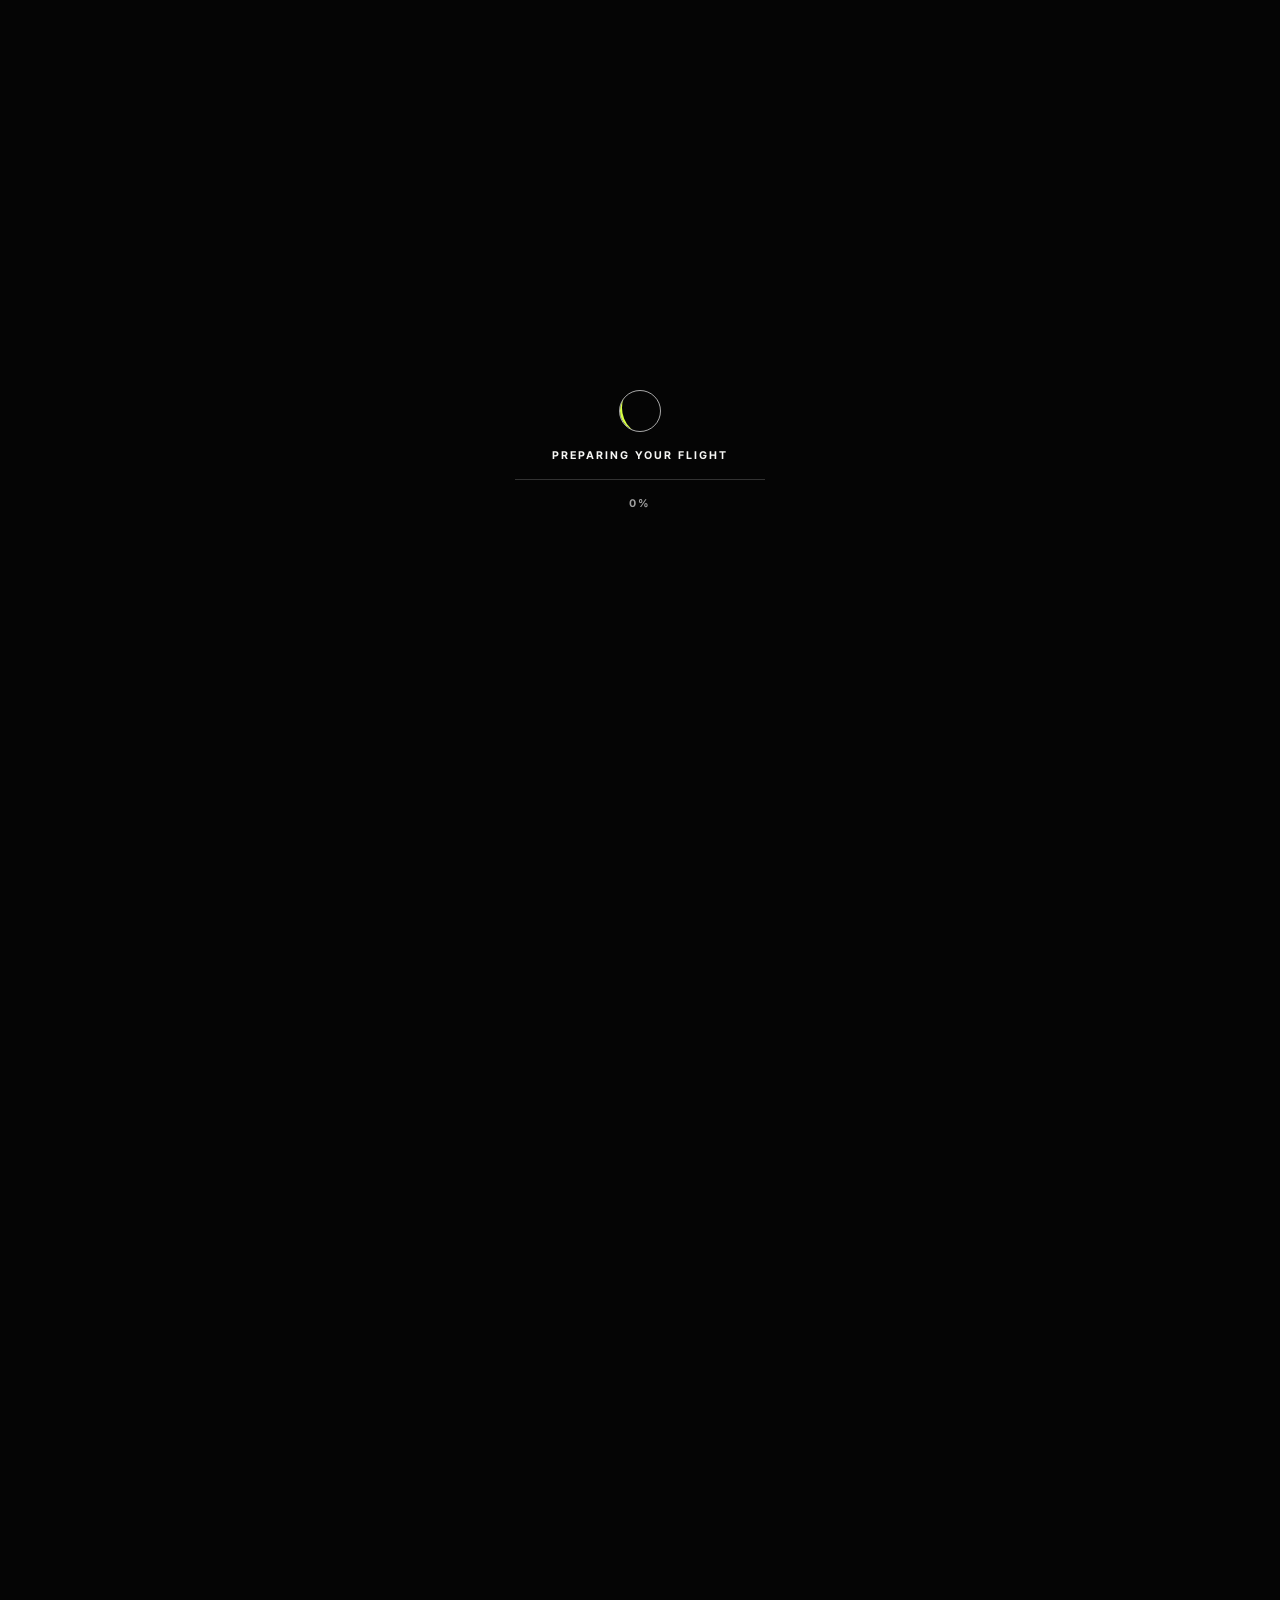
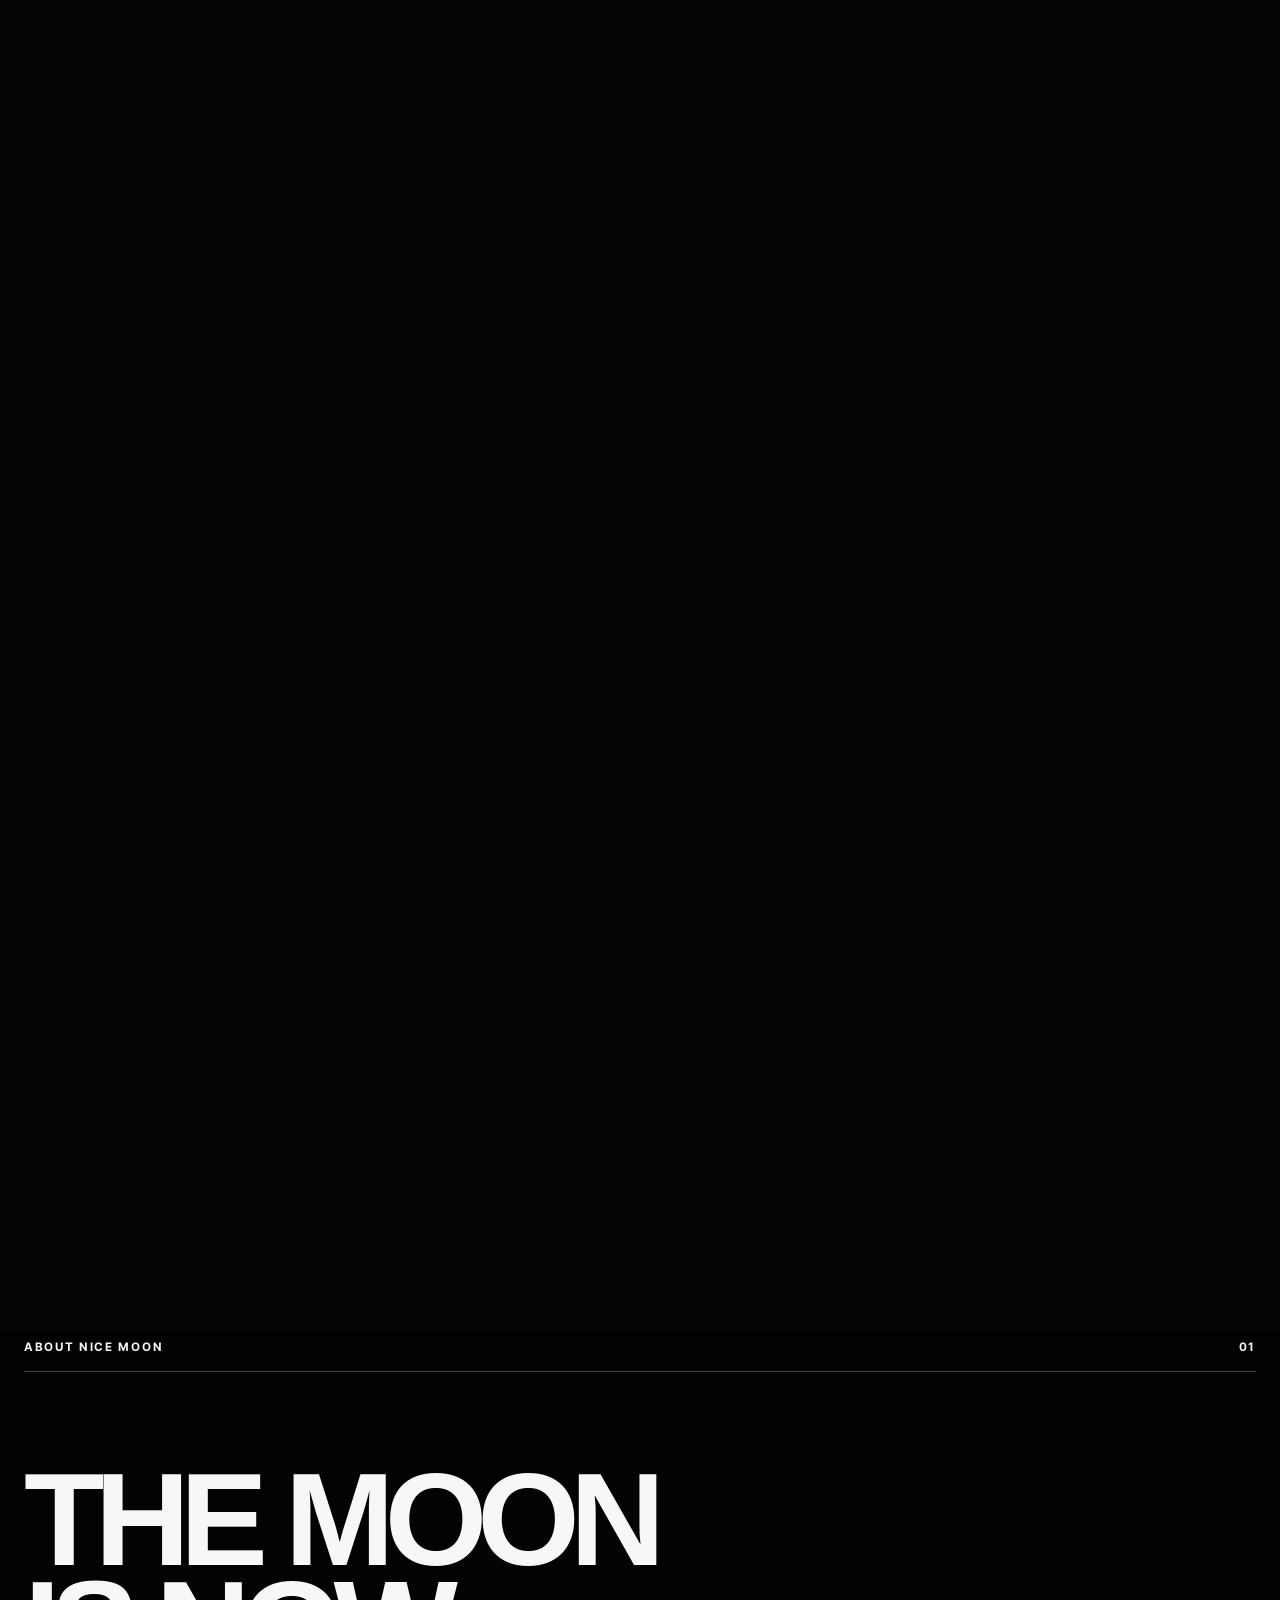
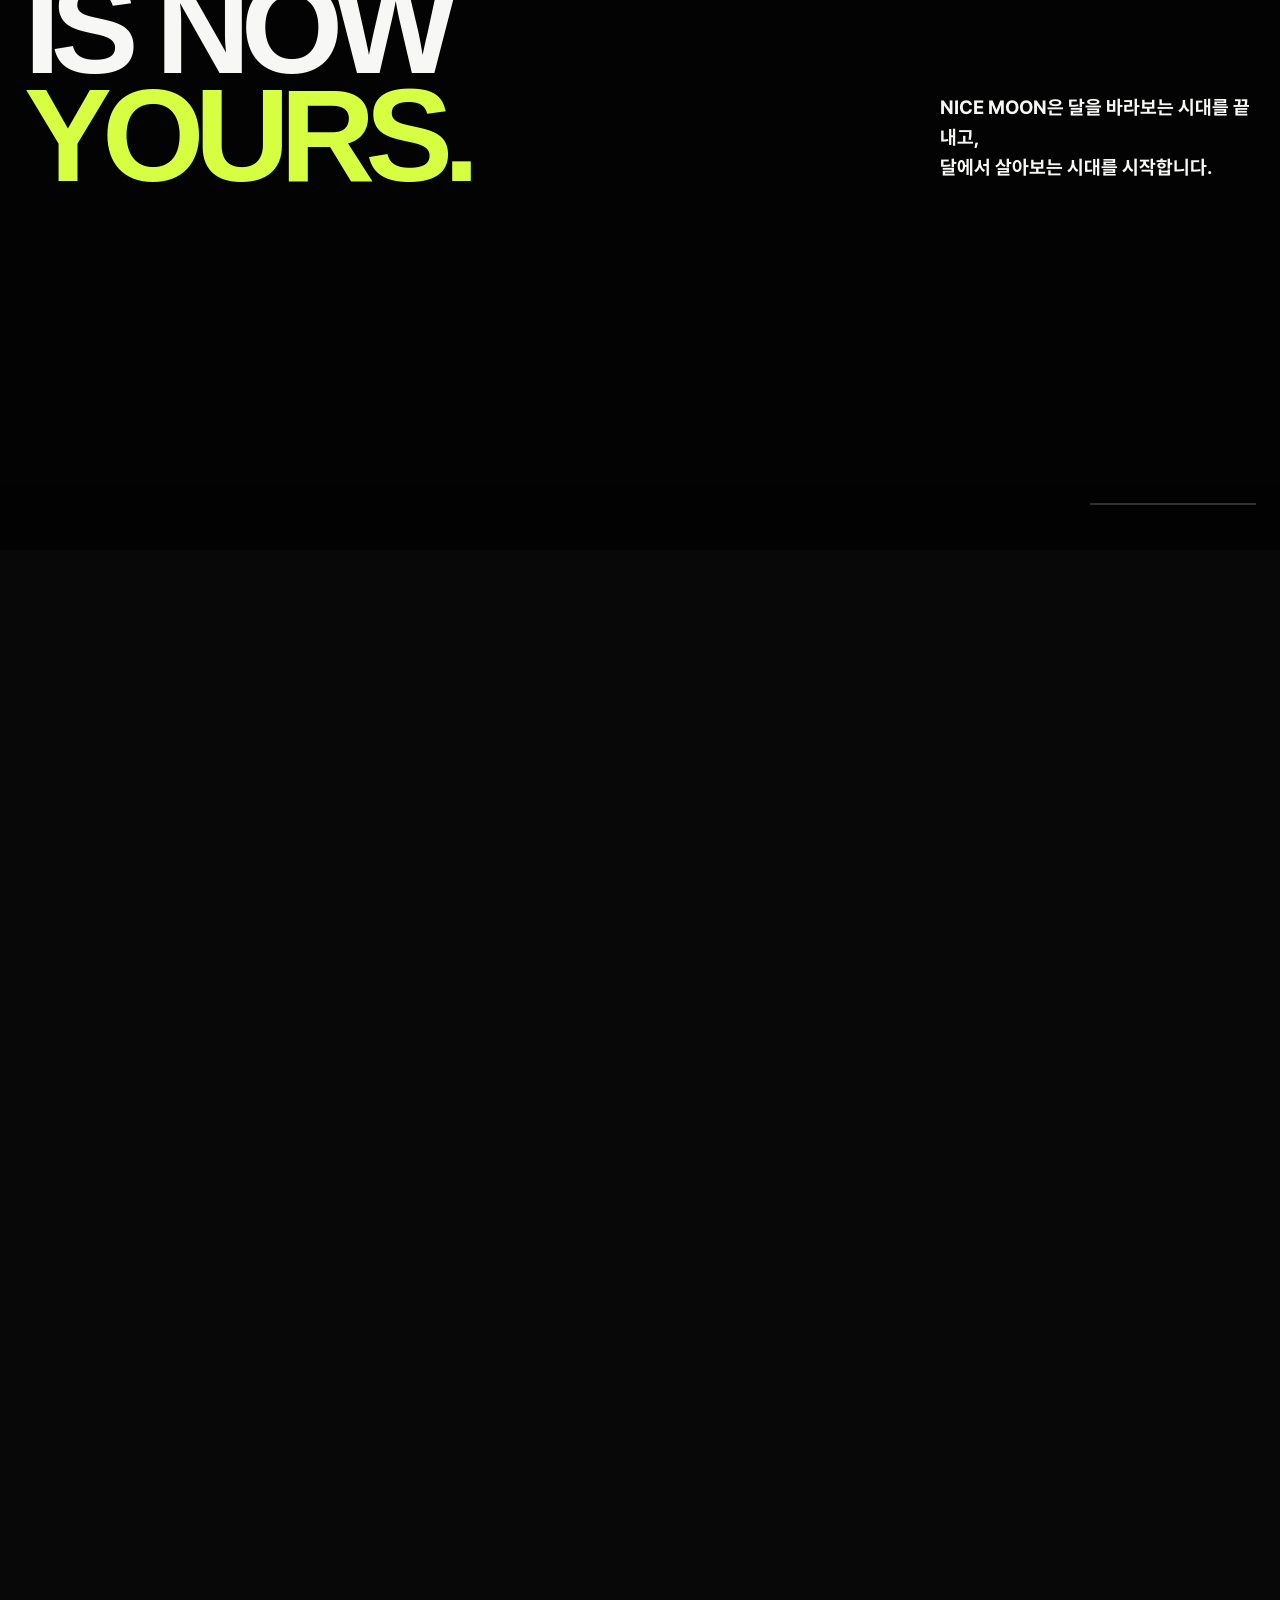
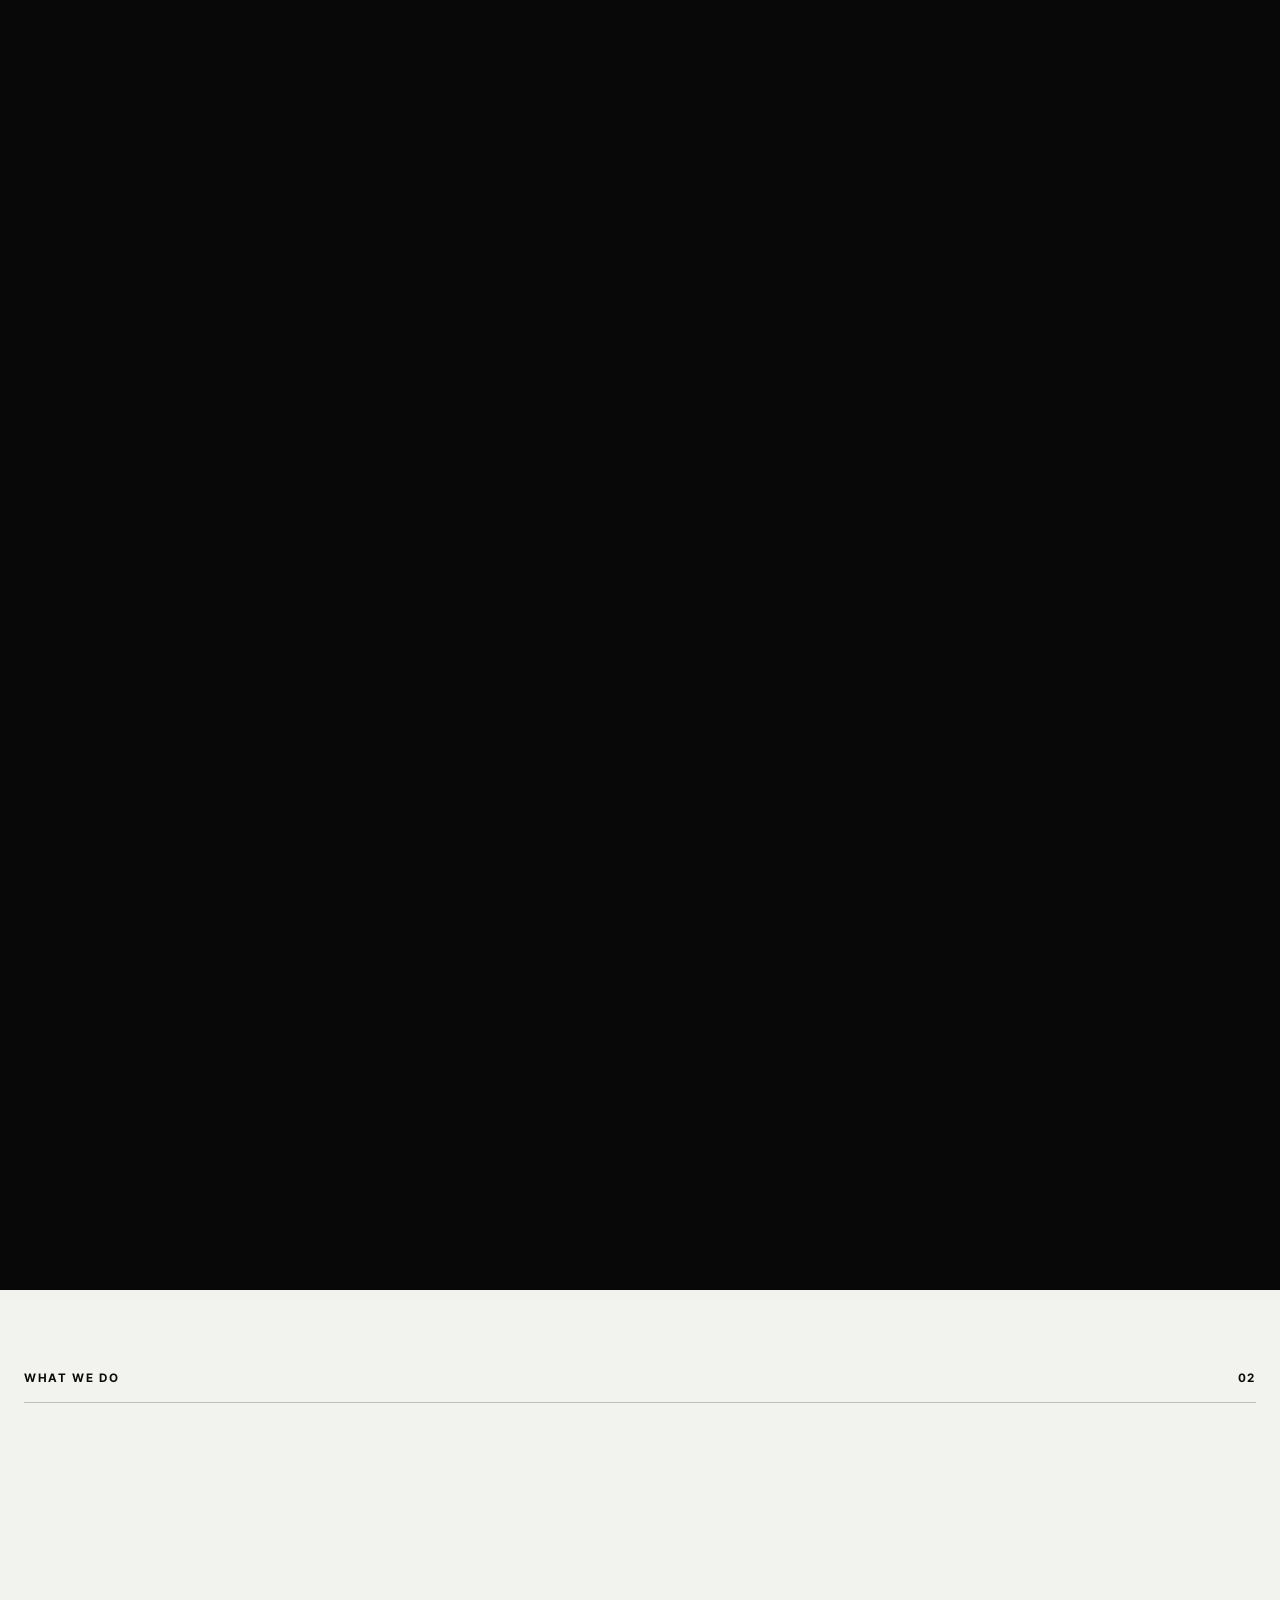
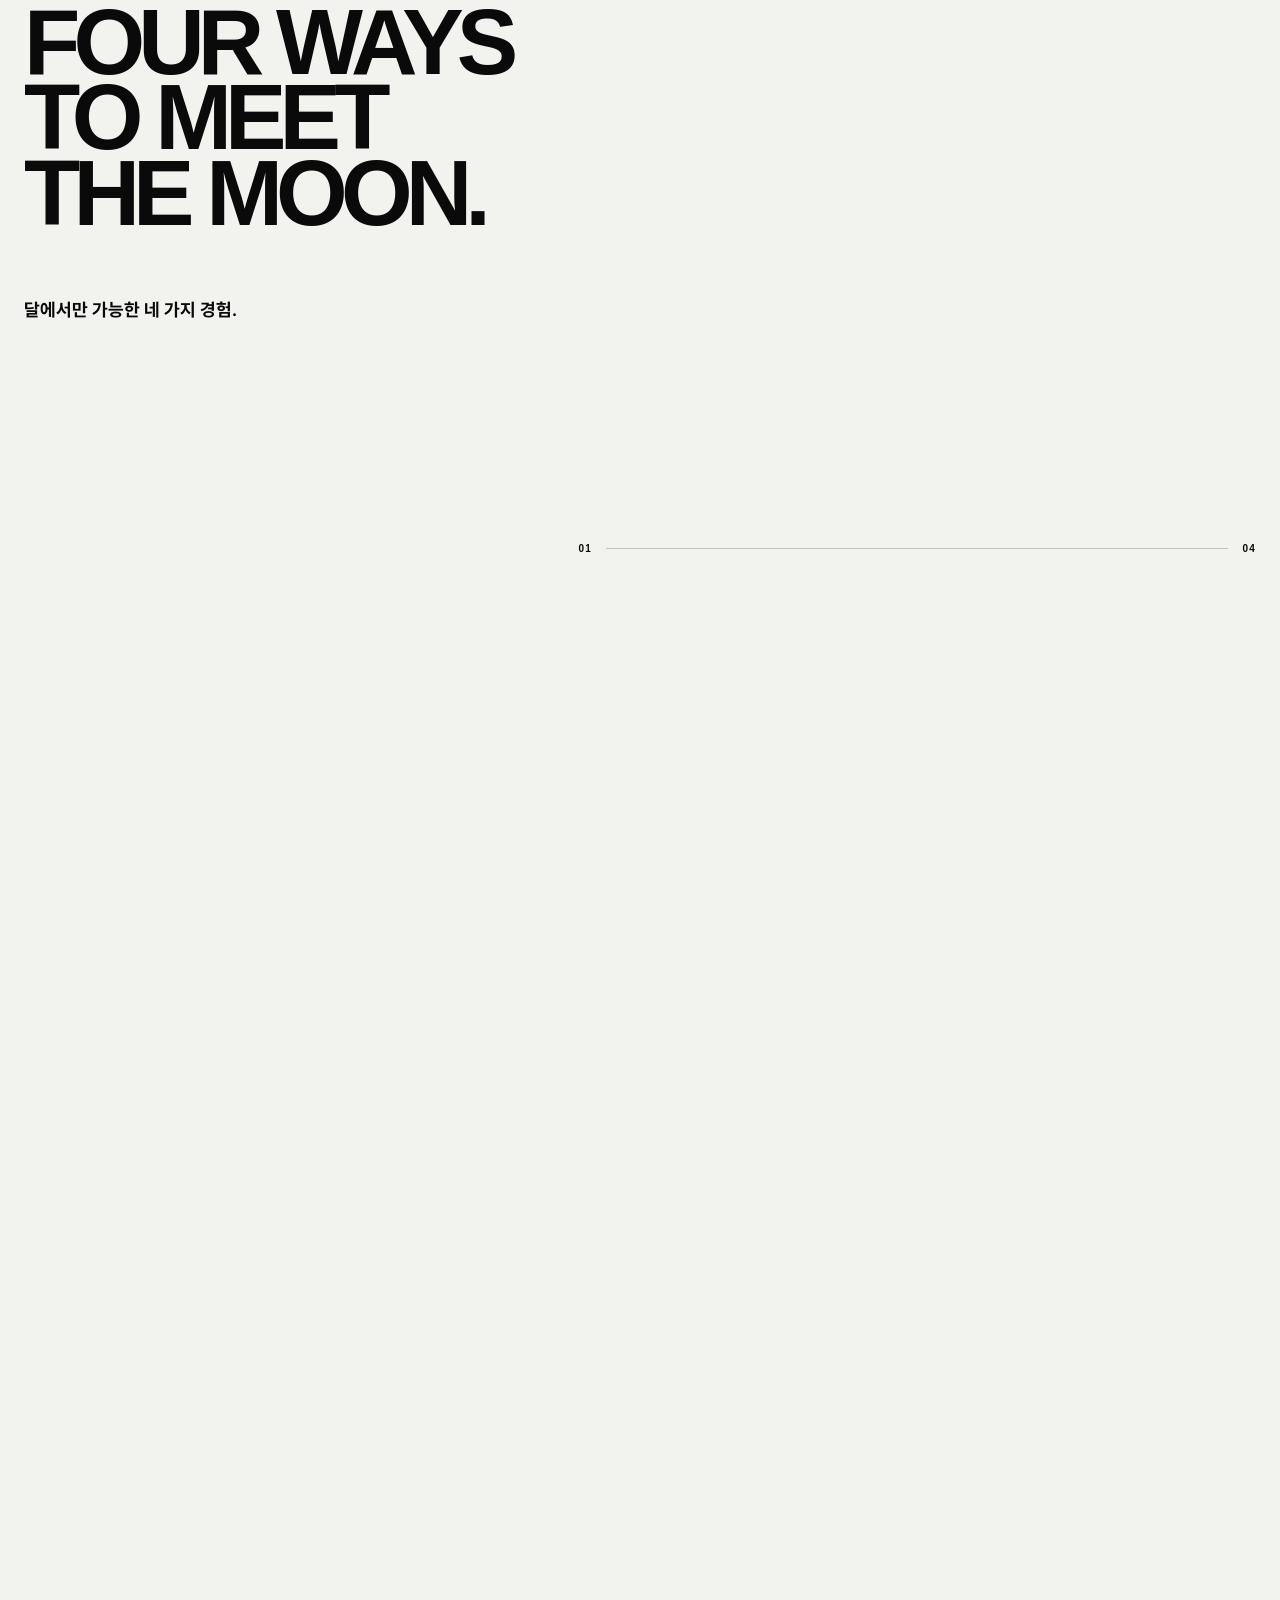
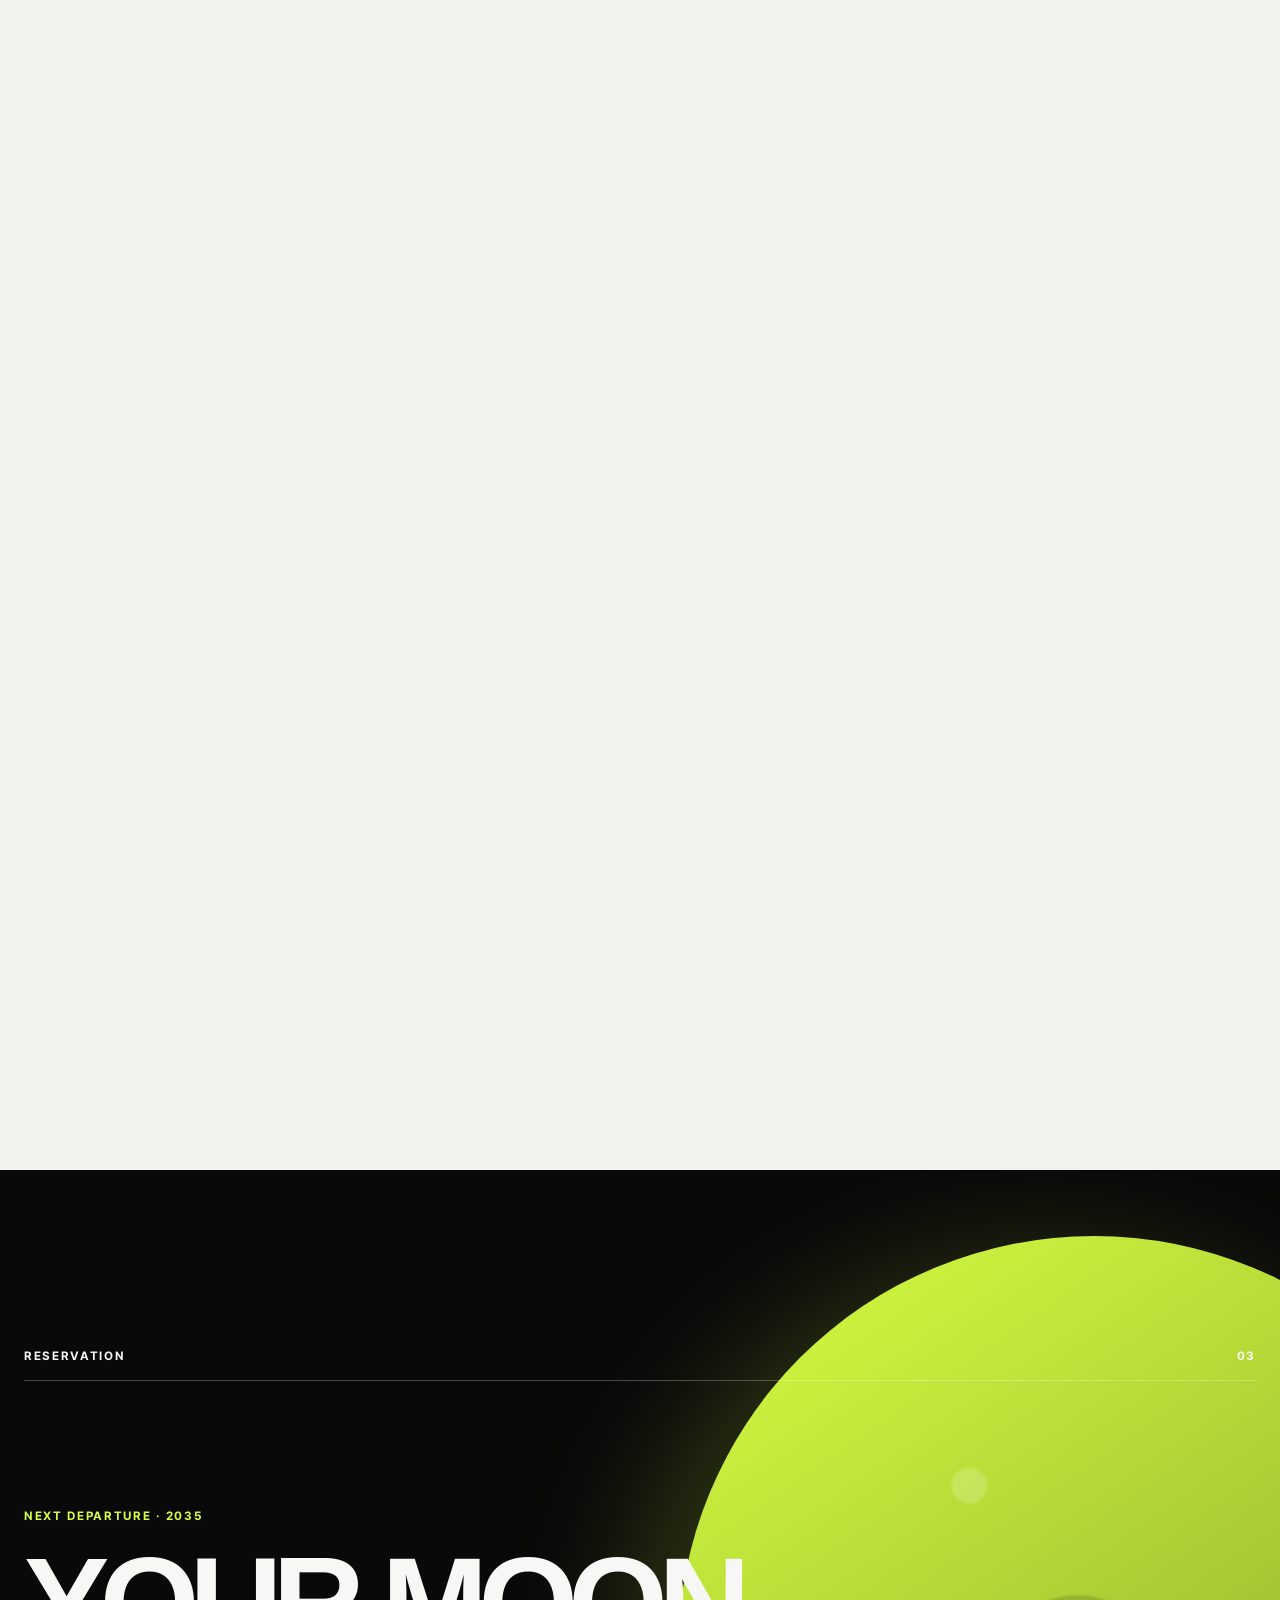
==== commit 6199e4ef: "Add files via upload" ====
--- a/index.html
+++ b/index.html
@@ -69,6 +69,11 @@
 
       <section class="about content-section" id="about">
         <div class="about__sticky">
+          <div class="about__visuals" aria-hidden="true">
+            <img class="about__visual about__visual--panorama" src="./assets/about-panorama.png" alt="" />
+            <img class="about__visual about__visual--fleet" src="./assets/about-fleet-background.png" alt="" />
+            <img class="about__visual about__visual--spaceport" src="./assets/about-stats-spaceport.png" alt="" />
+          </div>
           <div class="section-wrap">
           <p class="eyebrow about__eyebrow">ABOUT NICE MOON <span>01</span></p>
           <div class="about__headline">
@@ -81,7 +86,7 @@
 
           <div class="about__story">
             <p class="about__lead">
-              지구와 달을 잇는 1,000대의 우주선.<br />
+              <span class="about__lead-line">지구와 달을 잇는 1,000대의 우주선.</span>
               거대한 우주가 이제 가장 가까운 휴양지가 됩니다.
             </p>
             <p class="about__copy">
--- a/style.css
+++ b/style.css
@@ -650,6 +650,7 @@
 .about {
   height: 360vh;
   padding: 0;
+  overflow: visible;
 }
 
 .about__sticky {
@@ -658,11 +659,61 @@
   height: 100svh;
   overflow: hidden;
   padding: clamp(76px, 10vh, 112px) 0 clamp(30px, 5vh, 58px);
+  background: #050505;
+}
+
+.about__visuals,
+.about__visual {
+  position: absolute;
+  inset: 0;
+  width: 100%;
+  height: 100%;
+  pointer-events: none;
+}
+
+.about__visual {
+  object-fit: cover;
+  opacity: 0;
+  will-change: opacity, transform;
+}
+
+.about__visual--panorama {
+  top: auto;
+  bottom: 0;
+  height: 42%;
+  object-position: center bottom;
+  transform: translateY(10%) scale(1.04);
+}
+
+.about__visual--fleet {
+  object-position: center center;
+  transform: scale(1.08);
+}
+
+.about__visual--spaceport {
+  bottom: auto;
+  height: 48%;
+  object-position: center top;
+  transform: translateY(-8%) scale(1.04);
+}
+
+.about__visuals::after {
+  content: "";
+  position: absolute;
+  inset: 0;
+  background: linear-gradient(180deg, rgba(0, 0, 0, 0.18), rgba(0, 0, 0, 0.42));
+  pointer-events: none;
 }
 
 .about__sticky .section-wrap {
   position: relative;
   height: 100%;
+  z-index: 1;
+}
+
+.about__lead-line {
+  display: block;
+  white-space: nowrap;
 }
 
 .about__headline,
@@ -718,6 +769,7 @@
 .experiences {
   height: 520vh;
   padding: 0;
+  overflow: visible;
 }
 
 .experiences__sticky {
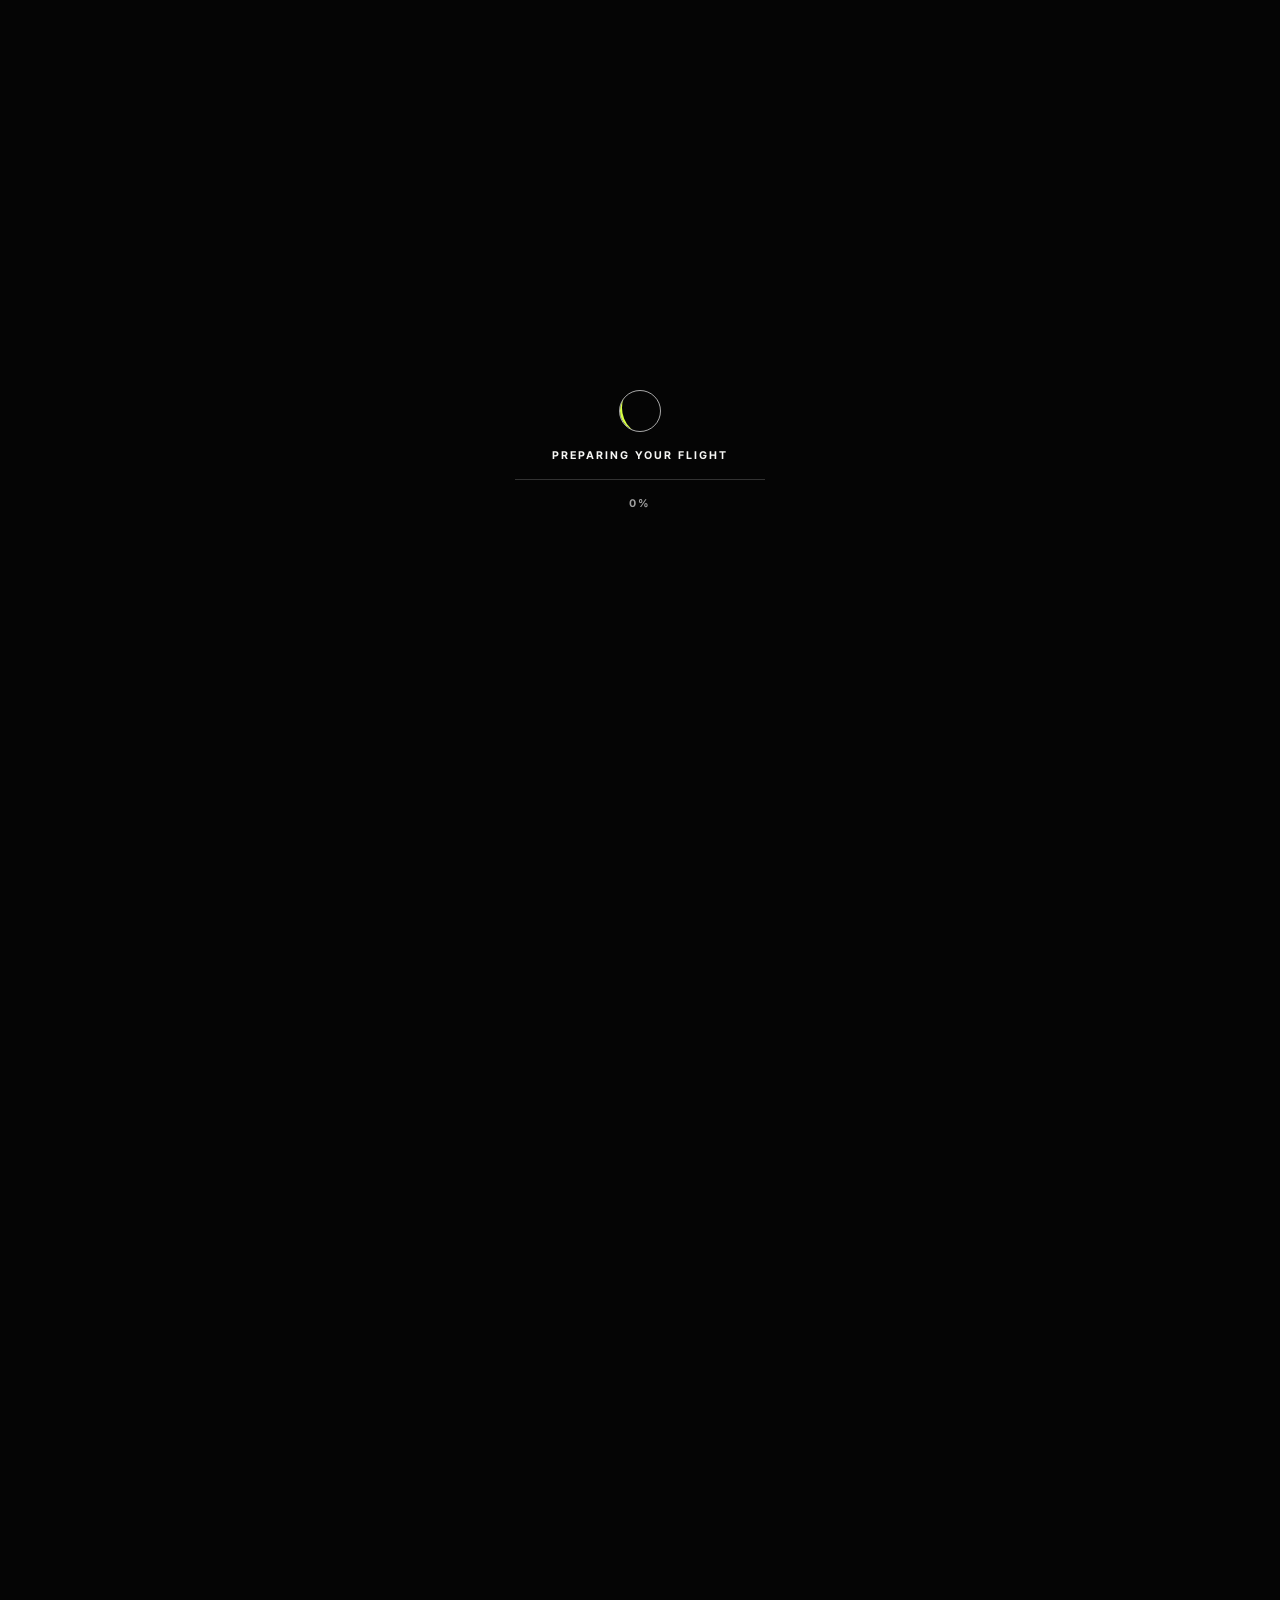
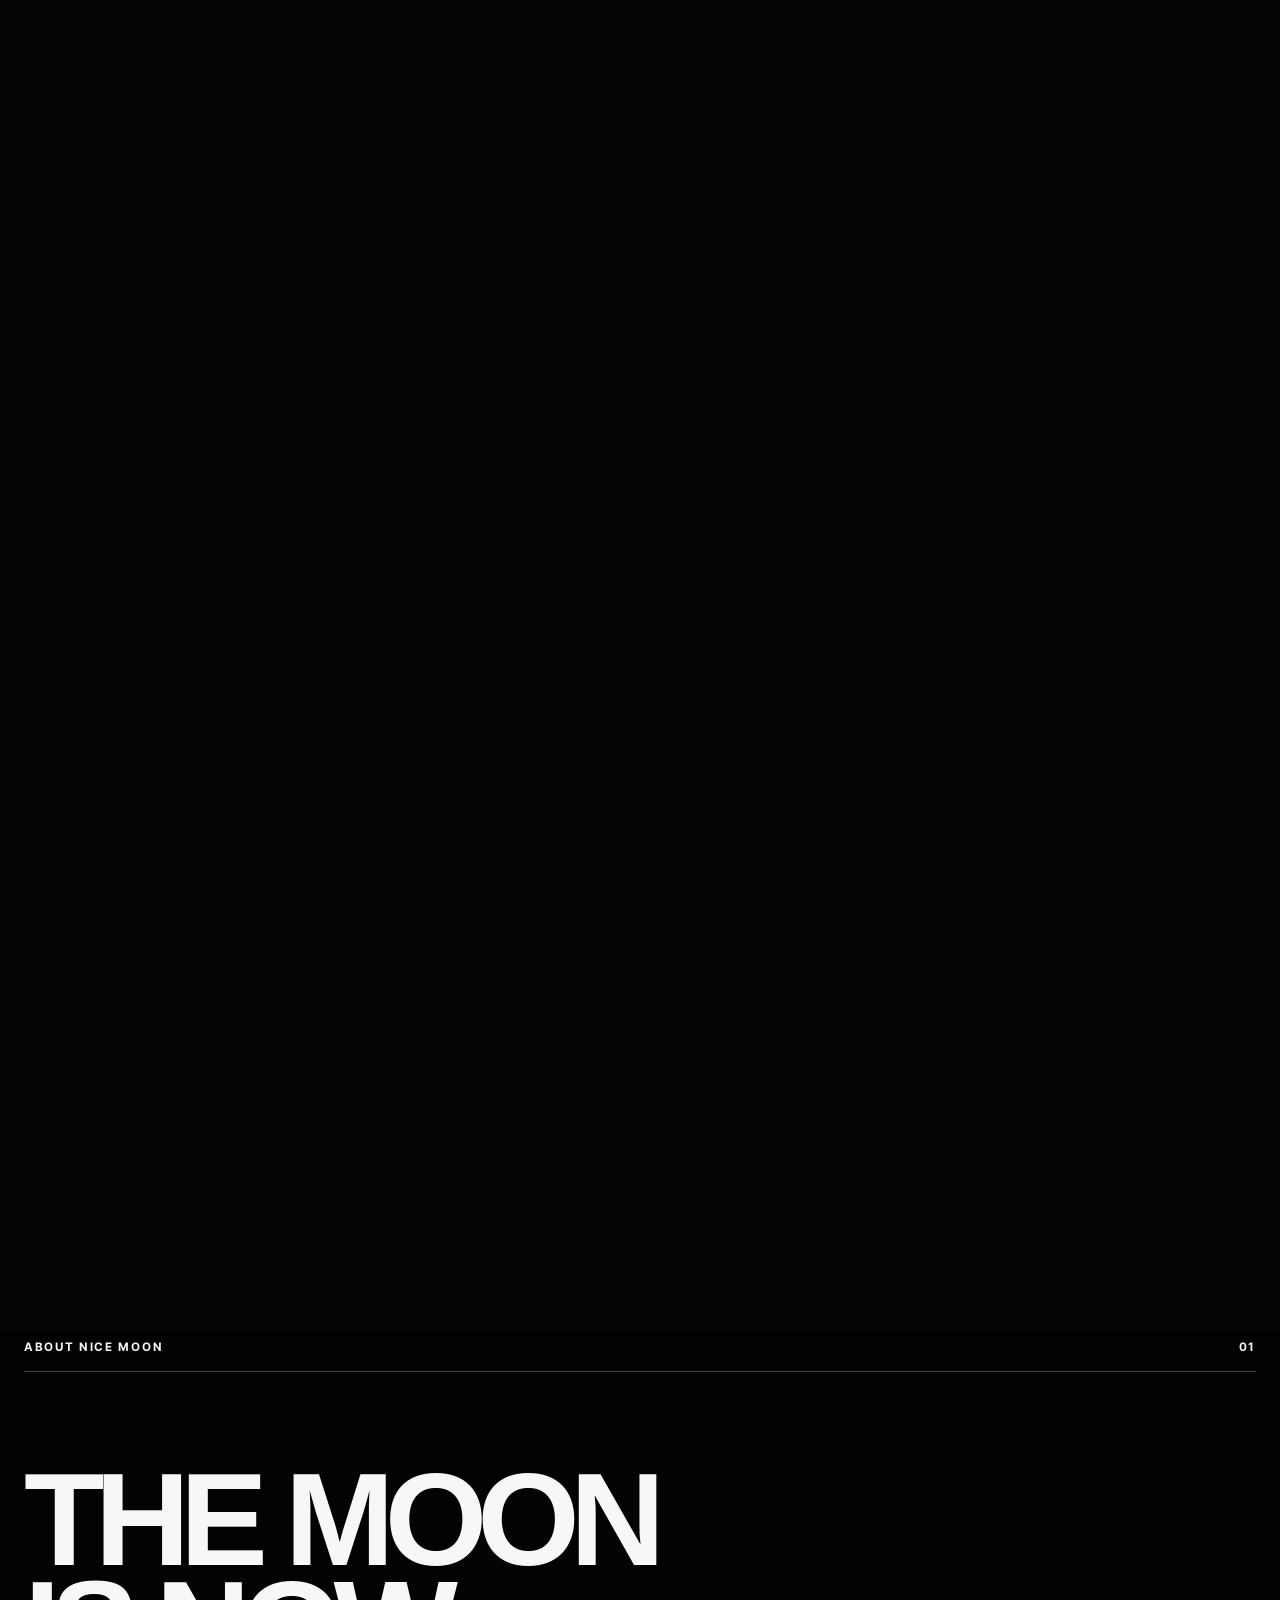
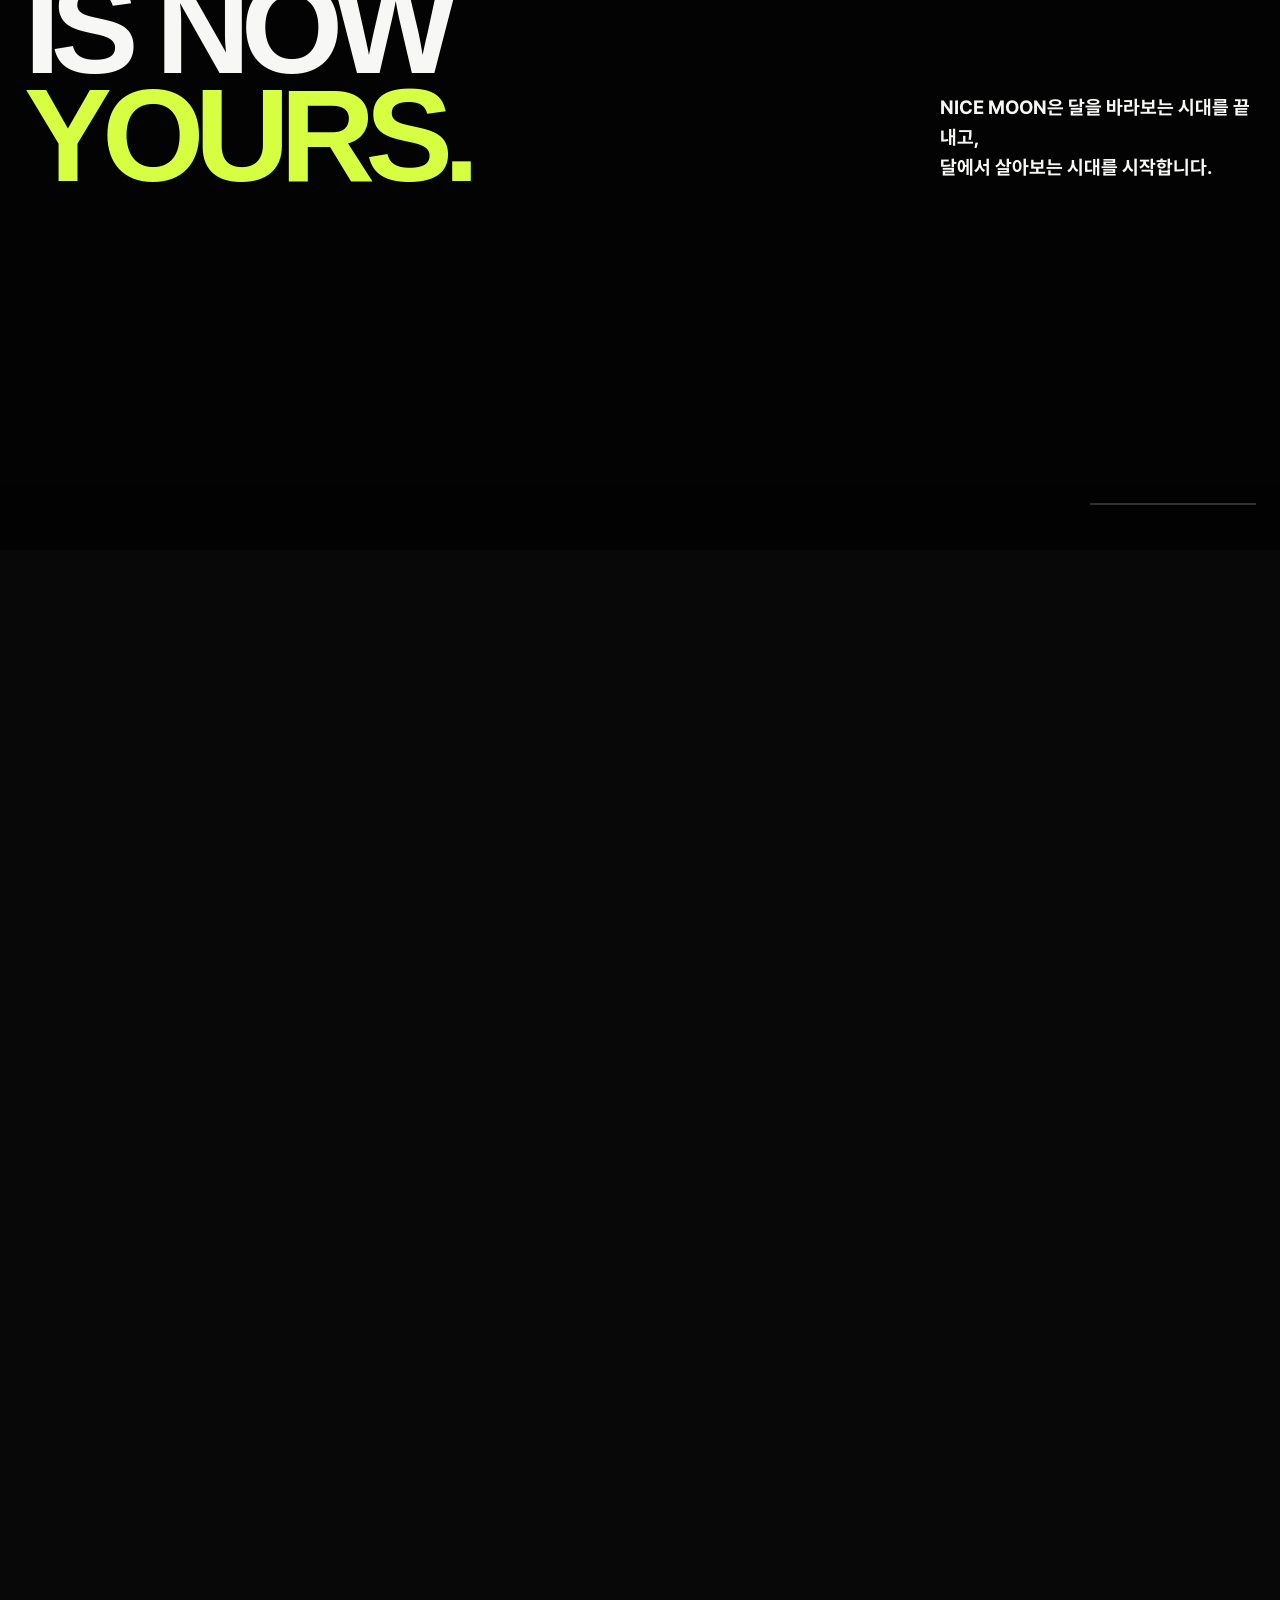
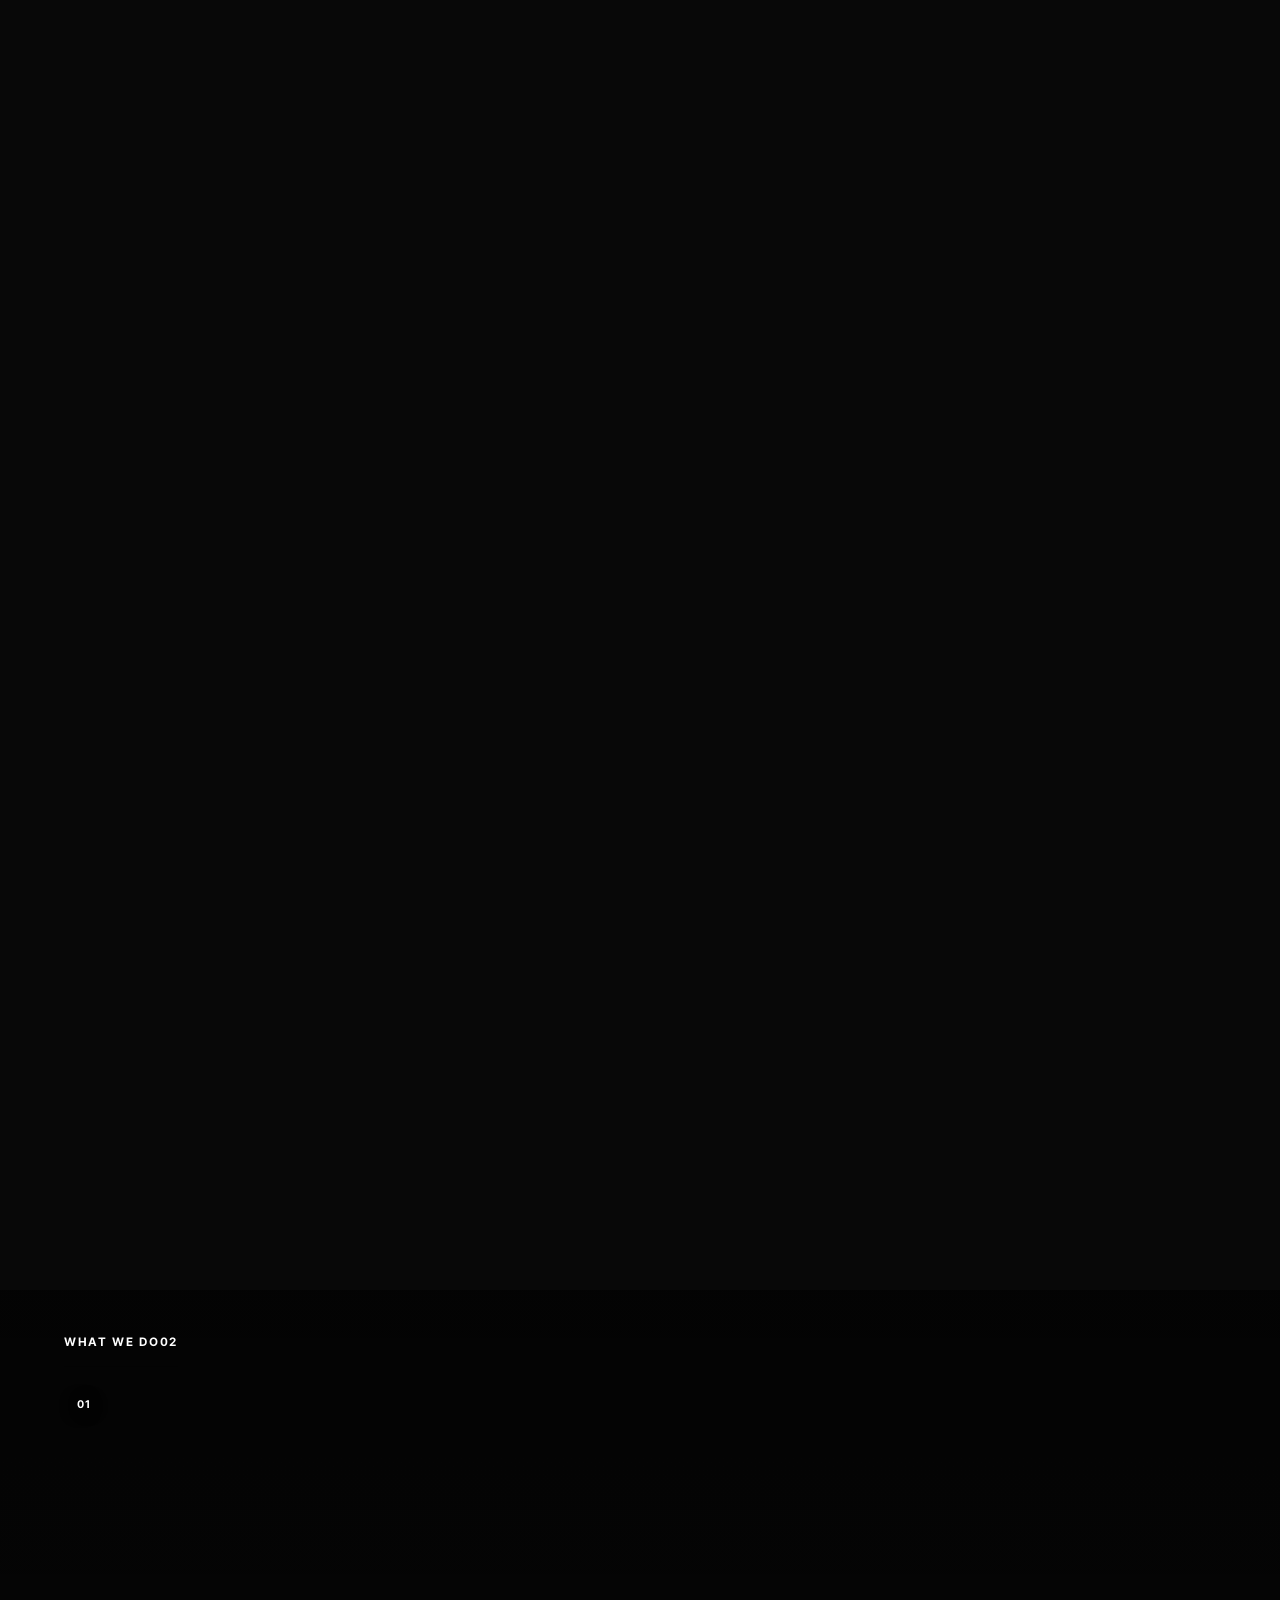
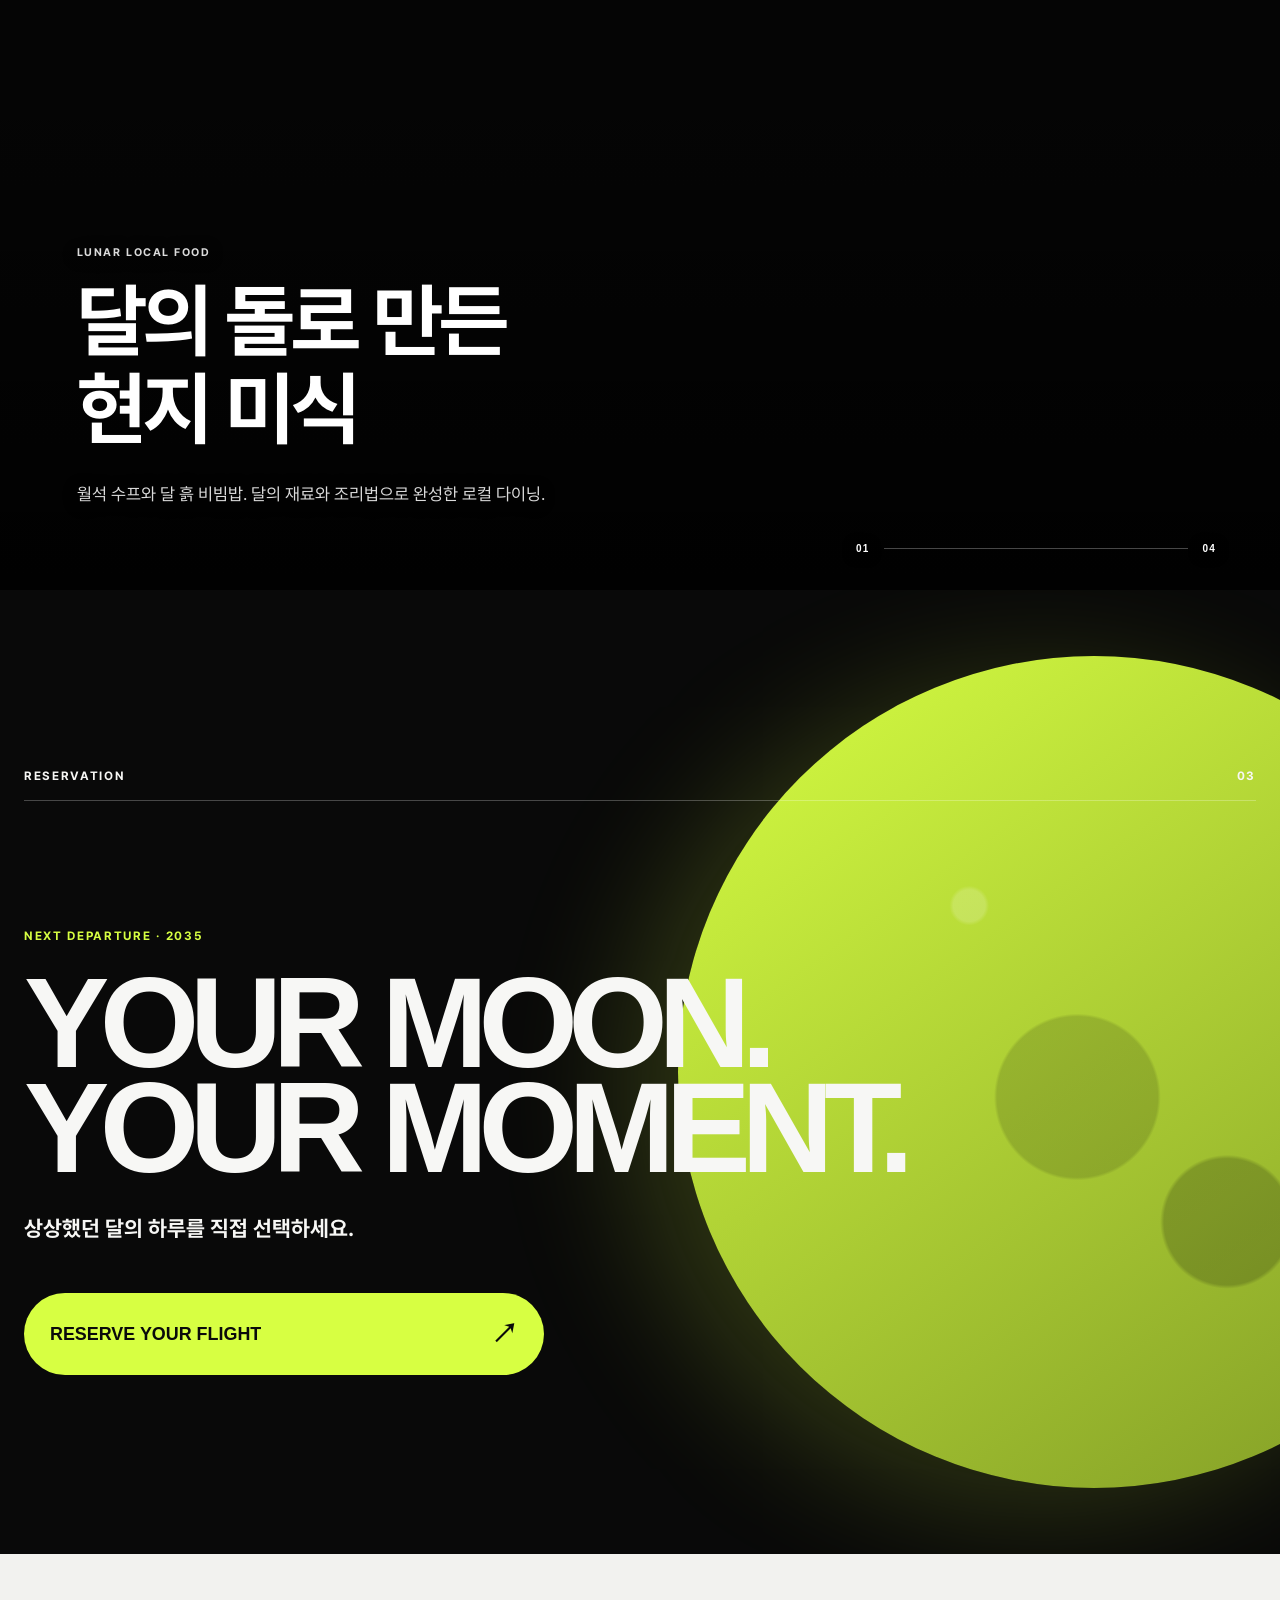
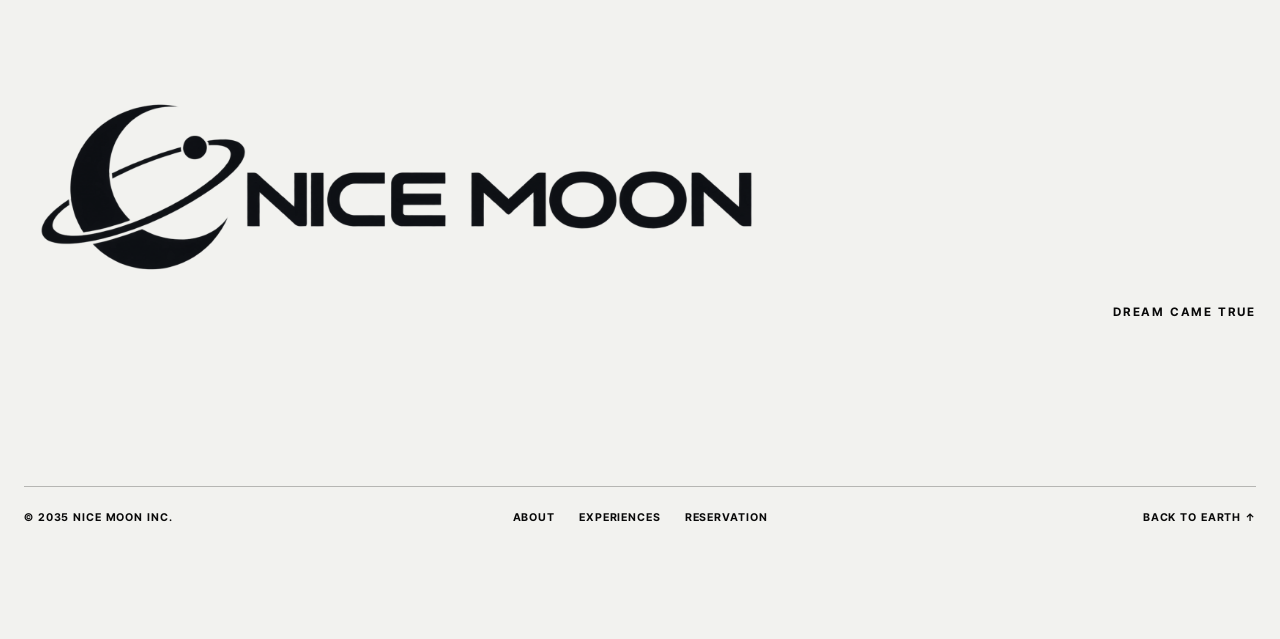
==== commit 72e55ec2: "Update index.html" ====
--- a/index.html
+++ b/index.html
@@ -117,6 +117,9 @@
 
           <div class="experience-grid">
             <article class="experience-card">
+              <video class="experience-card__video" muted playsinline preload="metadata">
+                <source src="./assets/experiences/01-local-food.mp4?v=20260928" type="video/mp4" />
+              </video>
               <span class="experience-card__number">01</span>
               <div class="experience-card__orbit" aria-hidden="true">●</div>
               <div>
@@ -127,6 +130,9 @@
             </article>
 
             <article class="experience-card experience-card--lime">
+              <video class="experience-card__video" muted playsinline preload="metadata">
+                <source src="./assets/experiences/02-sand-riding.mp4?v=20260928" type="video/mp4" />
+              </video>
               <span class="experience-card__number">02</span>
               <div class="experience-card__orbit experience-card__orbit--slope" aria-hidden="true">↘</div>
               <div>
@@ -137,6 +143,9 @@
             </article>
 
             <article class="experience-card experience-card--silver">
+              <video class="experience-card__video" muted playsinline preload="metadata">
+                <source src="./assets/experiences/03-alien-encounter.mp4?v=20260928" type="video/mp4" />
+              </video>
               <span class="experience-card__number">03</span>
               <div class="experience-card__orbit experience-card__orbit--signal" aria-hidden="true">⌁</div>
               <div>
@@ -147,6 +156,9 @@
             </article>
 
             <article class="experience-card experience-card--white">
+              <video class="experience-card__video" muted playsinline preload="metadata">
+                <source src="./assets/experiences/04-far-side.mp4?v=20260928" type="video/mp4" />
+              </video>
               <span class="experience-card__number">04</span>
               <div class="experience-card__orbit experience-card__orbit--dark" aria-hidden="true">◐</div>
               <div>
@@ -175,7 +187,7 @@
             <p>상상했던 달의 하루를 직접 선택하세요.</p>
             <a
               class="reserve-button"
-              href="mailto:booking@nicemoon.space?subject=NICE%20MOON%20Reservation"
+              href="./reservation.html"
             >
               <span>RESERVE YOUR FLIGHT</span><b aria-hidden="true">↗</b>
             </a>
--- a/style.css
+++ b/style.css
@@ -691,10 +691,11 @@
 }
 
 .about__visual--spaceport {
+  top: clamp(54px, 7vh, 78px);
   bottom: auto;
-  height: 48%;
+  height: 64%;
   object-position: center top;
-  transform: translateY(-8%) scale(1.04);
+  transform: translateY(-4%) scale(1.04);
 }
 
 .about__visuals::after {
@@ -777,29 +778,37 @@
   top: 0;
   height: 100svh;
   overflow: hidden;
-  padding: clamp(72px, 9vh, 105px) 0 clamp(24px, 4vh, 48px);
+  padding: 0;
+  background: #f2f2ef;
 }
 
 .experiences__layout {
+  position: relative;
+  width: 100%;
+  max-width: none;
   height: 100%;
-  display: grid;
-  grid-template-columns: minmax(300px, 0.42fr) minmax(460px, 0.58fr);
-  grid-template-rows: auto 1fr auto;
-  column-gap: clamp(30px, 5vw, 82px);
+  display: block;
 }
 
 .experiences__eyebrow {
-  grid-column: 1 / -1;
+  position: absolute;
+  z-index: 20;
+  top: clamp(28px, 5vh, 58px);
+  left: clamp(24px, 5vw, 76px);
+  margin: 0;
+  transition: color 300ms ease;
 }
 
 .experiences__intro {
-  grid-column: 1;
-  grid-row: 2;
+  position: absolute;
+  z-index: 10;
+  inset: 0;
   display: flex;
   flex-direction: column;
   justify-content: center;
   align-items: flex-start;
-  padding: 0;
+  padding: 0 clamp(24px, 8vw, 150px);
+  background: #f2f2ef;
   will-change: transform, opacity;
 }
 
@@ -812,16 +821,15 @@
 }
 
 .experience-grid {
-  position: relative;
-  grid-column: 2;
-  grid-row: 2;
-  align-self: center;
+  position: absolute;
+  z-index: 5;
+  inset: 0;
   width: 100%;
-  height: min(71vh, 710px);
+  height: 100%;
   display: block;
   overflow: hidden;
   border: 0;
-  background: transparent;
+  background: #050505;
 }
 
 .experience-card {
@@ -829,9 +837,65 @@
   inset: 0;
   min-height: 0;
   opacity: 0;
-  transform: translateY(80px) scale(0.94);
+  transform: scale(1.025);
   transform-origin: center;
   will-change: transform, opacity;
+  isolation: isolate;
+  overflow: hidden;
+  color: #fff;
+  background: #050505;
+  padding: clamp(88px, 12vh, 138px) clamp(24px, 6vw, 96px) clamp(56px, 9vh, 100px);
+}
+
+.experience-card::after {
+  content: "";
+  position: absolute;
+  z-index: 1;
+  inset: 0;
+  background: linear-gradient(180deg, rgba(0, 0, 0, 0.34) 0%, rgba(0, 0, 0, 0.02) 42%, rgba(0, 0, 0, 0.82) 100%);
+  pointer-events: none;
+}
+
+.experience-card > :not(.experience-card__video) {
+  position: relative;
+  z-index: 2;
+}
+
+.experience-card__video {
+  position: absolute;
+  z-index: 0;
+  inset: 0;
+  width: 100%;
+  height: 100%;
+  object-fit: cover;
+  object-position: center;
+  background: #050505;
+  pointer-events: none;
+}
+
+.experience-card__orbit {
+  display: none;
+}
+
+.experience-card__number,
+.experience-card__label,
+.experience-card__desc {
+  color: #fff;
+  text-shadow: 0 2px 18px rgba(0, 0, 0, 0.72);
+}
+
+.experience-card__label,
+.experience-card__desc {
+  opacity: 0.86;
+}
+
+.experience-card h3 {
+  font-size: clamp(2.9rem, 6.3vw, 7.2rem);
+}
+
+.experience-card__desc {
+  max-width: 620px;
+  font-size: clamp(1rem, 1.35vw, 1.3rem);
 }
 
 .experience-card:hover {
@@ -839,8 +903,11 @@
 }
 
 .experience-progress {
-  grid-column: 2;
-  grid-row: 3;
+  position: absolute;
+  z-index: 20;
+  right: clamp(24px, 5vw, 76px);
+  bottom: clamp(22px, 4vh, 46px);
+  width: min(360px, 40vw);
   display: grid;
   grid-template-columns: auto 1fr auto;
   align-items: center;
@@ -850,19 +917,23 @@
   font-size: 10px;
   font-weight: 700;
   letter-spacing: 0.12em;
+  color: #fff;
+  text-shadow: 0 2px 14px rgba(0, 0, 0, 0.7);
+  opacity: 0;
+  transition: opacity 300ms ease;
 }
 
 .experience-progress i {
   height: 1px;
   overflow: hidden;
-  background: rgba(0, 0, 0, 0.2);
+  background: rgba(255, 255, 255, 0.28);
 }
 
 .experience-progress b {
   display: block;
   width: 100%;
   height: 100%;
-  background: #0a0a0a;
+  background: var(--accent);
   transform: scaleX(0);
   transform-origin: left center;
   will-change: transform;
@@ -1052,25 +1123,18 @@
   }
 
   .experiences__sticky {
-    padding: 78px 0 22px;
+    padding: 0;
   }
 
   .experiences__layout {
-    grid-template-columns: 1fr;
-    grid-template-rows: auto 1fr auto;
-    column-gap: 0;
-  }
-
-  .experiences__intro,
-  .experience-grid {
-    grid-column: 1;
-    grid-row: 2;
+    display: block;
   }
 
   .experiences__intro {
-    position: relative;
-    z-index: 1;
+    position: absolute;
+    z-index: 10;
     justify-content: center;
+    padding: 0 24px;
   }
 
   .experiences__intro h2 {
@@ -1078,15 +1142,20 @@
   }
 
   .experience-grid {
-    z-index: 2;
-    align-self: stretch;
-    height: auto;
-    margin-top: 24px;
+    position: absolute;
+    z-index: 5;
+    inset: 0;
+    height: 100%;
+    margin: 0;
   }
 
   .experience-card {
     min-height: 0;
-    padding: 28px 24px;
+    padding: 92px 24px 72px;
+  }
+
+  .experience-card__video {
+    object-position: center;
   }
 
   .experience-card__orbit {
@@ -1102,7 +1171,9 @@
   }
 
   .experience-progress {
-    grid-column: 1;
+    right: 24px;
+    bottom: 24px;
+    width: calc(100% - 48px);
   }
 }
 
